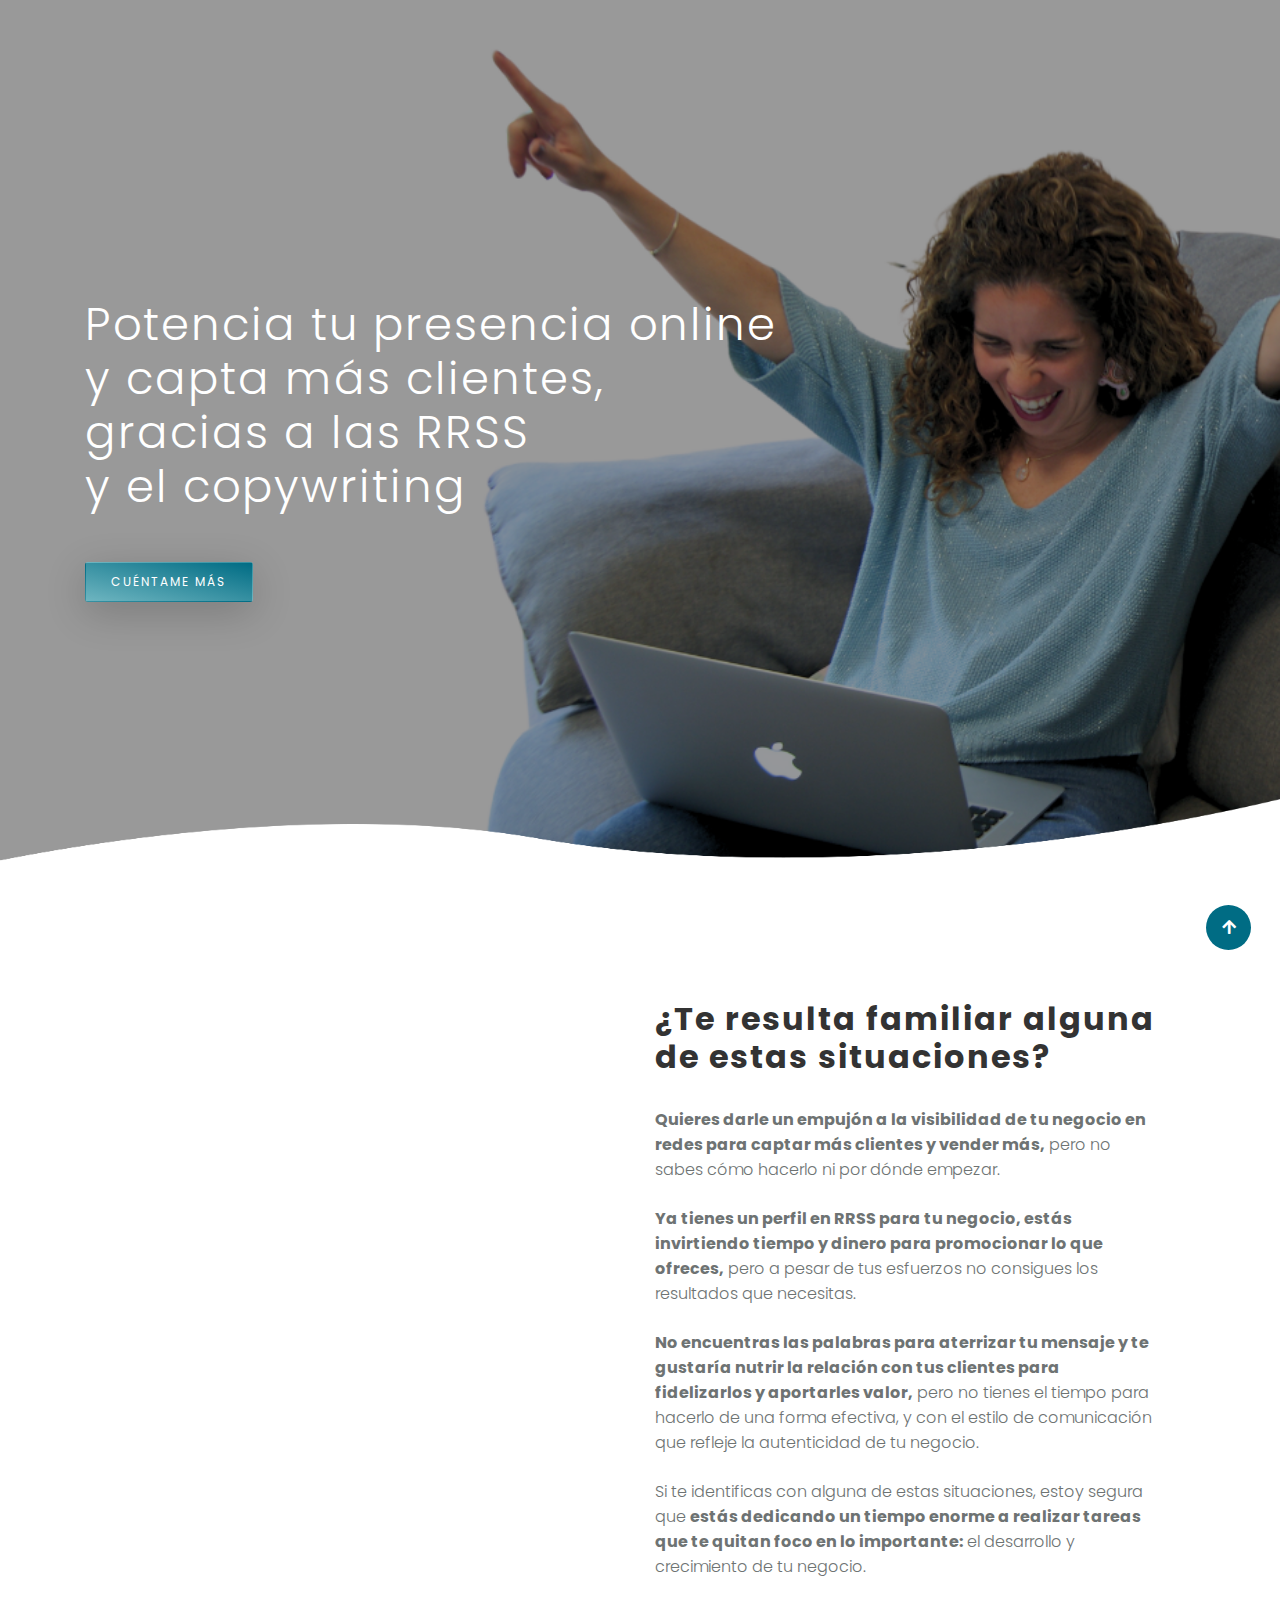
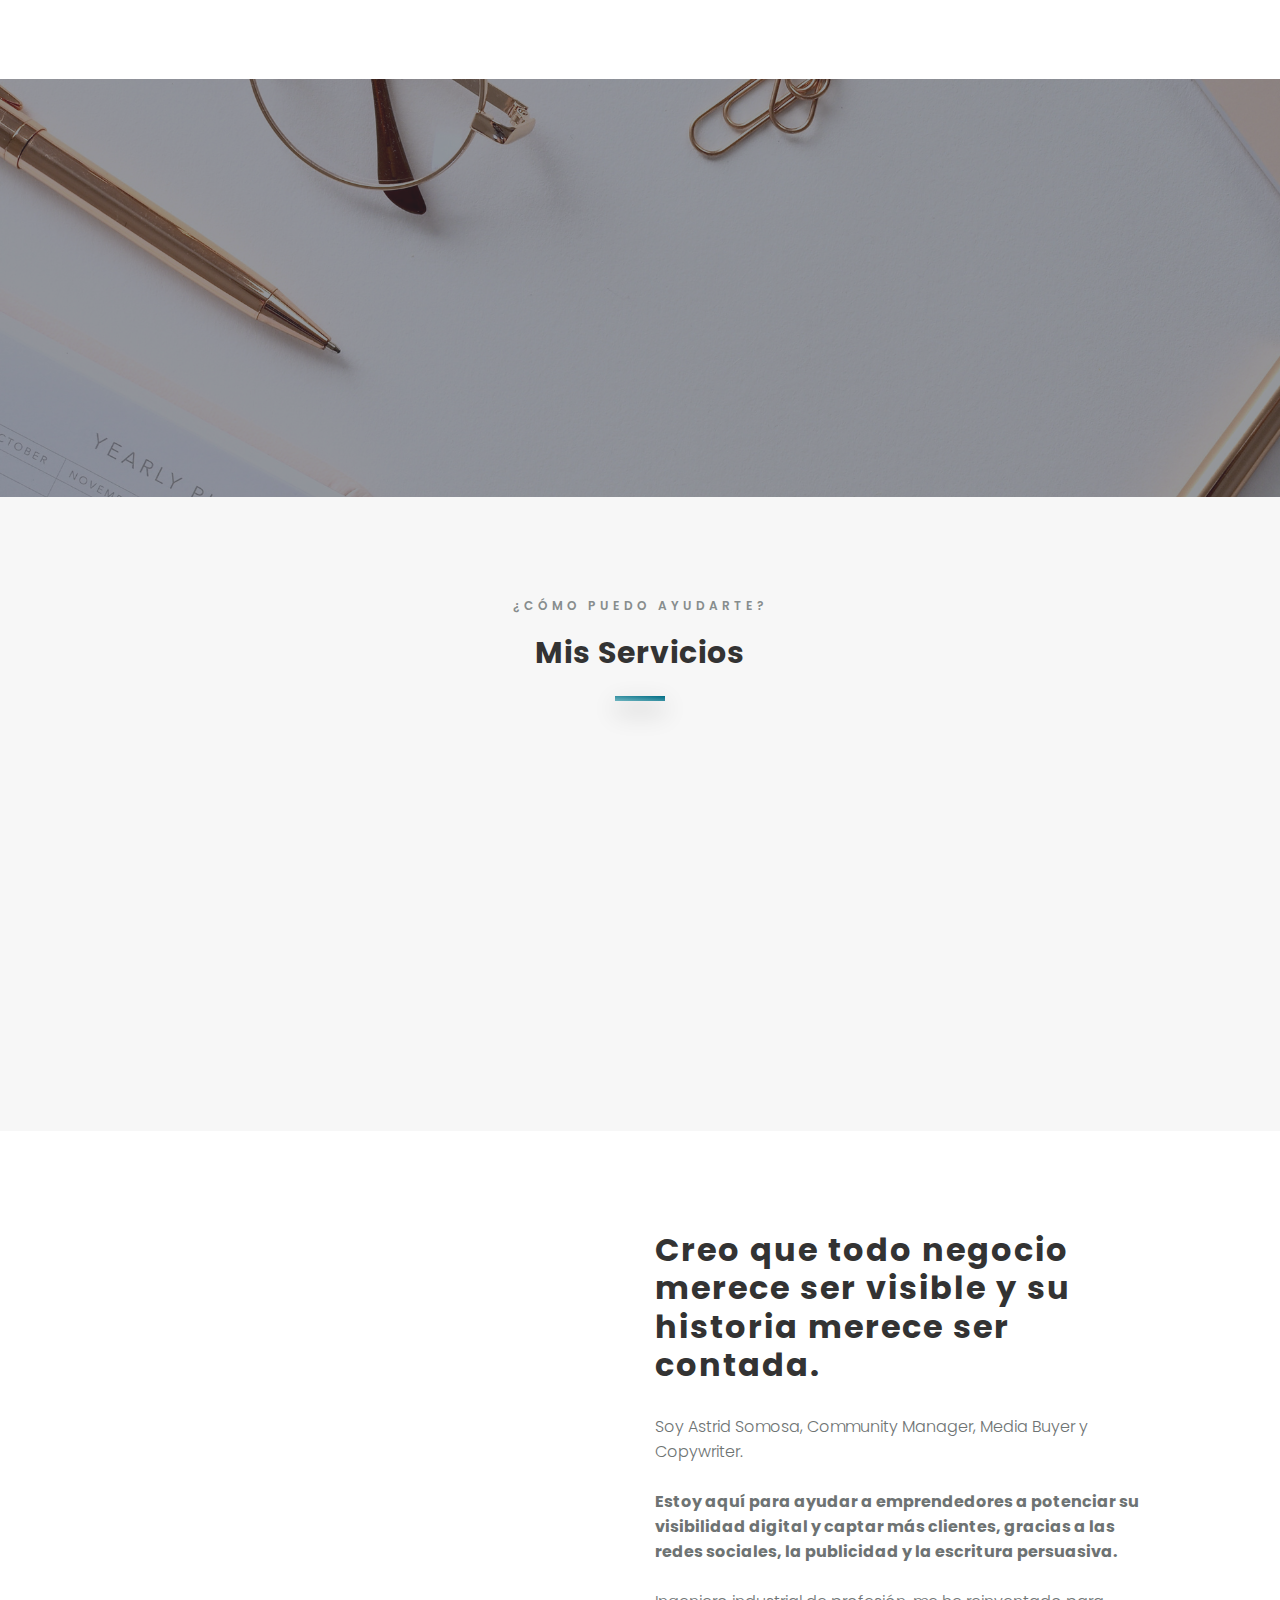
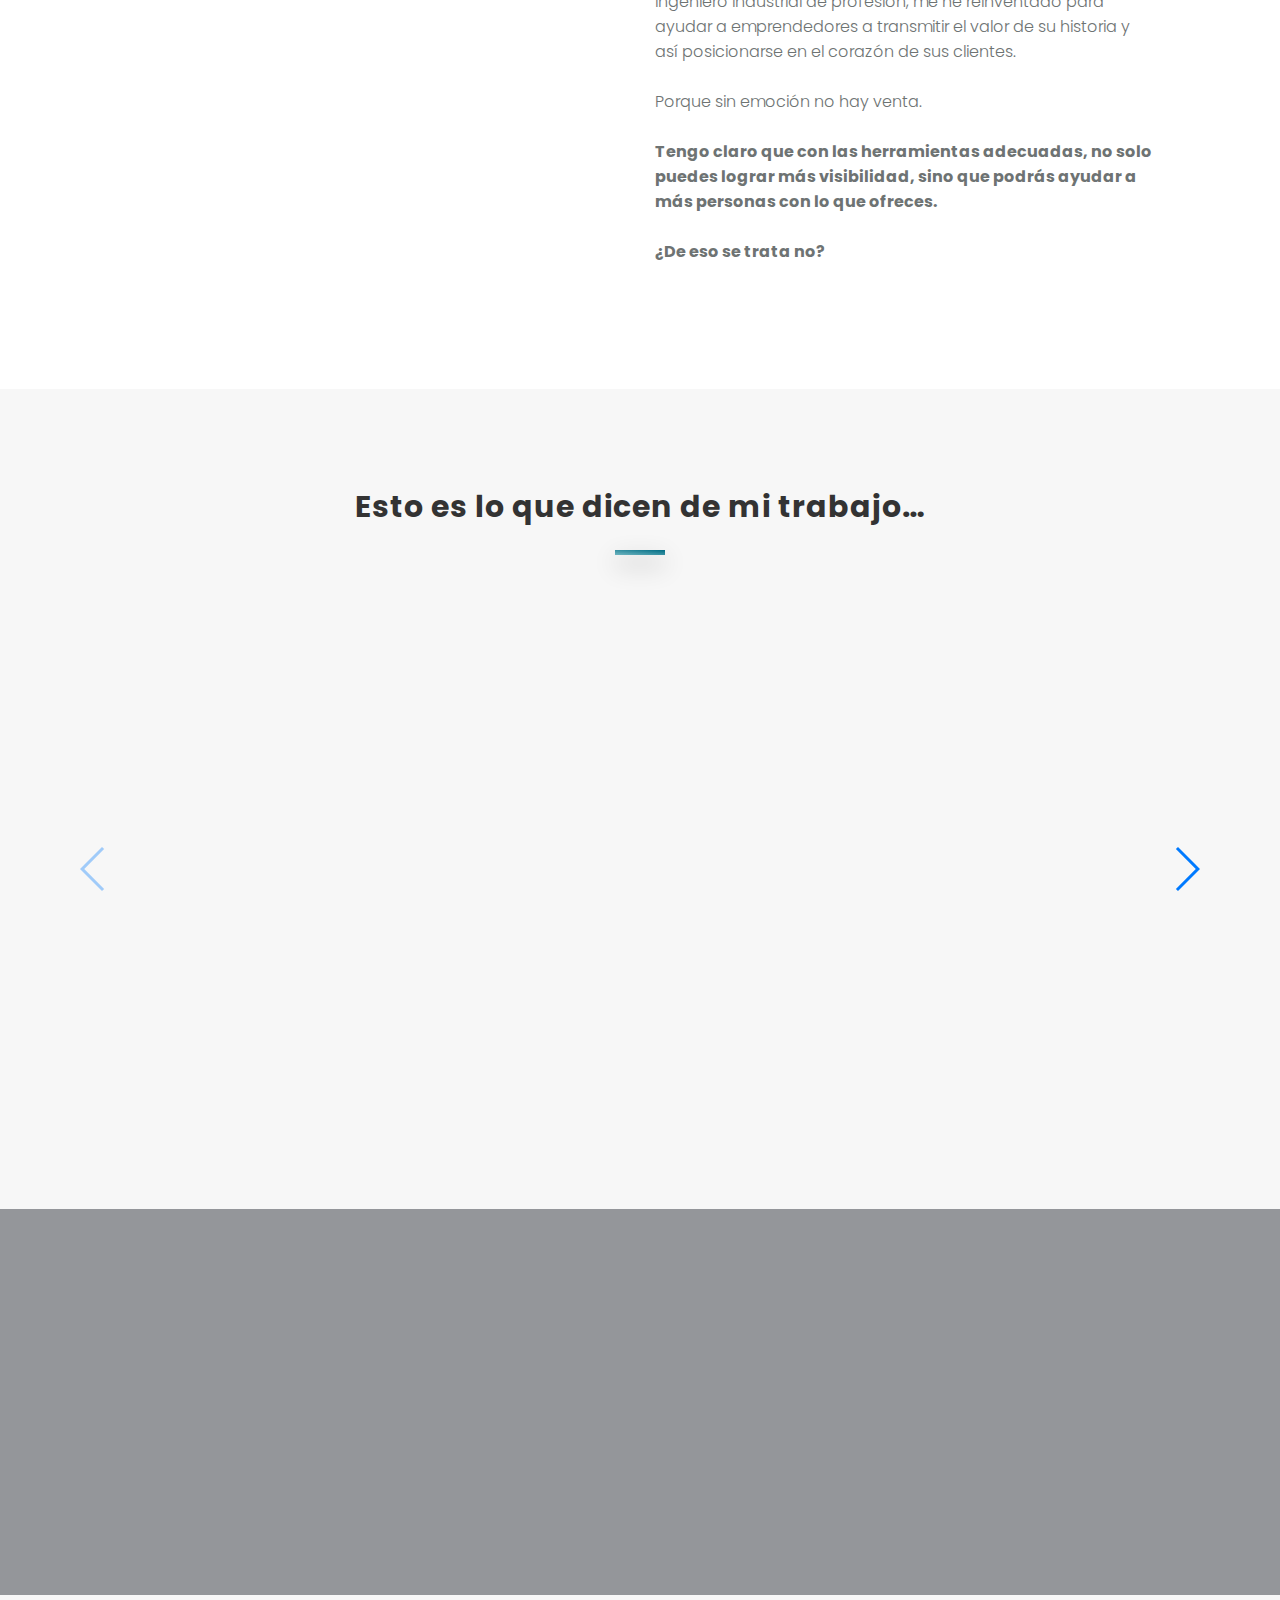
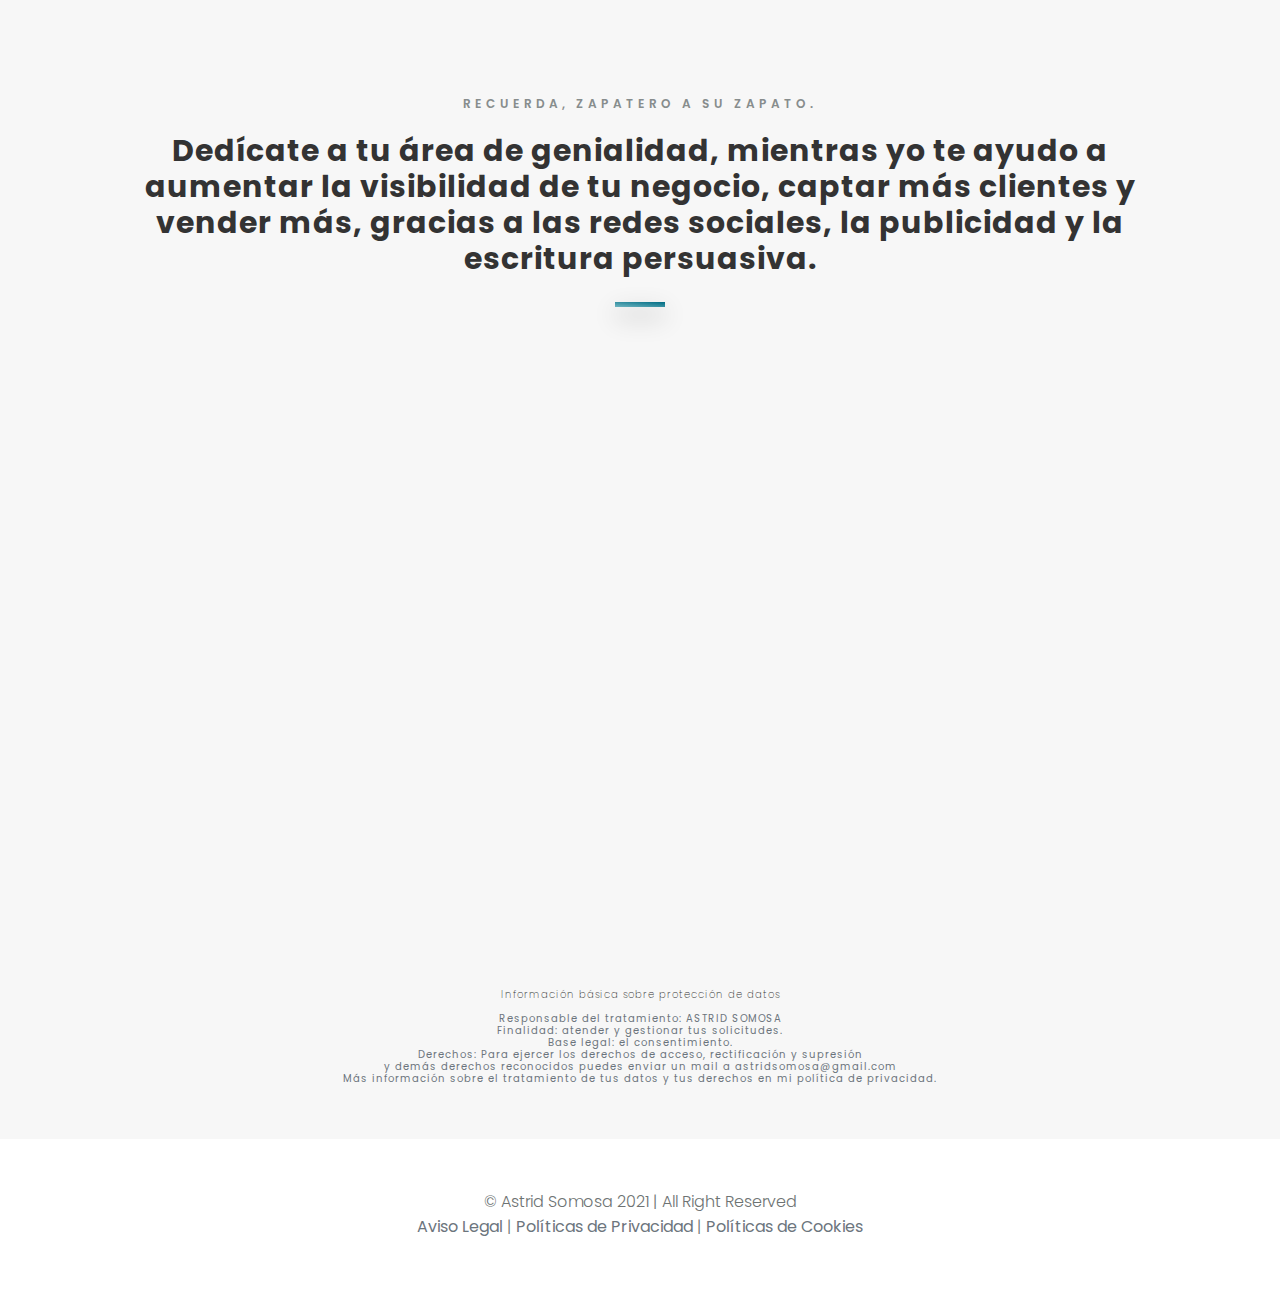
==== index.html @ 063b1194 "pub pic" ====
<!DOCTYPE html>
<html lang="en">
<head>
	<meta charset="UTF-8">
	<meta name="viewport" content="width=device-width, initial-scale=1">
	<title>Community Manager Freelance. Gestión de redes sociales y diseño web.</title>
	<meta name="description" content="Hola, Soy Astrid, Community Manager y Copywriter. Te ayudo optimizar tus redes sociales y crear una página web profesional." />
	<meta name="keywords" content="coaching, barcelona" />
	<meta name="author" content="decktra" />
	<meta name="theme-color" content="#2a2d35">
	<link rel="icon" href="assets/images/favicon.ico" type="image/npg" sizes="16x16">

	<!-- CSS -->
	<link rel="stylesheet" href="assets/bootstrap/css/bootstrap.min.css">
	<link rel="stylesheet" type="text/css" href="assets/css/fontawesome.min.css" />
	<link rel="stylesheet" type="text/css" href="assets/css/swiper.min.css" />
	<link rel="stylesheet" type="text/css" href="assets/css/animate.min.css" />

	<link rel="stylesheet" type="text/css" href="assets/css/photoswipe.min.css" />	
	<link rel="stylesheet" type="text/css" href="assets/css/default-skin.min.css" />
	
	<!-- DiyaTemplate style Css -->
	<link href="assets/css/diya.css" rel="stylesheet">

	<!-- Custom style Css -->
	<link href="assets/css/custom.css" rel="stylesheet">

	<script id="Cookiebot" src="https://consent.cookiebot.com/uc.js" data-cbid="3d5b5b94-2357-468f-8c07-25967617d22d" data-blockingmode="auto" type="text/javascript"></script>
	<!-- Global site tag (gtag.js) - Google Analytics -->
	<script async src="https://www.googletagmanager.com/gtag/js?id=UA-171734373-1"></script>
	<script>
		window.dataLayer = window.dataLayer || [];
		function gtag(){dataLayer.push(arguments);}
		gtag('js', new Date());

		gtag('config', 'UA-171734373-1');
	</script>
</head>

<body data-spy="scroll" data-target=".navbar">

	<!-- START: Preloader -->
	<div id="preloader" class="preloader">
		<div class="spinner-grow text-dark" role="status">
			<span class="sr-only">Cargando...</span>
		</div>
	</div>
	<!-- END: Preloader -->

    <div class="page-wrapper">

		<nav class="navbar navbar-expand-lg navbar-custom navbar-light fixed-top">
			<div class="container">

				<a class="navbar-brand  mr-auto " href="index.html">
					<img class="logo" src="assets/images/logo.png" alt="Logo">
				</a>

				<button class="navbar-toggler" type="button" data-toggle="collapse" data-target="#navbarToggler" aria-controls="navbarToggler" aria-expanded="false" aria-label="Toggle navigation">
					<span class="navbar-toggler-icon"></span>
				</button>

				<div class="collapse navbar-collapse" id="navbarToggler">
					<ul class="navbar-nav ml-auto">
						<li><a class="nav-link active" href="#home">inicio</a></li>
						<li><a class="nav-link active" href="#about">sobre mí</a></li>
						<li><a class="nav-link" href="#services">Servicios</a></li>
						<!-- <li><a class="nav-link" href="#work">Works</a></li>
						<li><a class="nav-link" href="#blog">Blog</a></li> -->
						<li><a class="nav-link" href="#contact">Contacto</a></li>
					</ul>
				</div>
			</div>
		</nav>

		<!-- START: HOME -->		
    	<section class="section-home" id="home">
    		<div class="overlay d-flex justify-content-center align-items-sm-start align-items-sm-center">
					<div class="overlay-wrap container text-left">
						<!-- <span class="hello mb-3 mt-5 d-none d-sm-block">Hola, Soy Astrid</span> -->
						<h1 class="mb-5 d-none d-sm-block cover-text">Potencia tu presencia online<br>y capta más clientes,<br>gracias a las RRSS<br>y el copywriting<!--<span class="typed" data-elements="de Coaches,de Psicólogos,de Terapeutas"></span>--></h1>
						<h1 class="my-5 d-block d-sm-none cover-text-sm">Potencia tu presencia online<br>y capta más clientes,<br>gracias a las RRSS<br>y el copywriting</h1>
						<div class="d-none d-sm-block">
							<a href="#services" class="btn">Cuéntame más</a>
						</div>
						<div class="d-block d-sm-none">
							<a href="#services" class="btn">Cuéntame más</a>
						</div>
					</div>
 	   		</div>
 	   		<div class="banner-clip-4-wave">
				<img src="assets/images/wave.png" alt="wave">
			</div>
    </section>	
		<!-- END: HOME -->
			
		<!-- START: ABOUT -->
		<section class="section section-about">
			<div class="container">
				<div class="row justify-content-center align-items-center">

					<div class="col-md-6">
						<div class="section-about--img wow fadeInUp">
							<img class="img-fluid mx-auto d-block" src="assets/images/te-resulta-familliar.png" alt="About Picture">
						</div>
					</div>
					
					<div class="col-md-6">
						<div class="about-desc">
							<div class="about-desc-content text-left">
								<h2>¿Te resulta familiar alguna de estas situaciones?</h2>
								<p class="mt-4 font-weight-light">
									<span class="font-weight-bold">Quieres darle un empujón a la visibilidad de tu negocio en redes para captar más clientes y vender más,</span>
									pero no sabes cómo hacerlo ni por dónde empezar.
								</p>
								<p class="mt-4 font-weight-light">
									<span class="font-weight-bold">Ya tienes un perfil en RRSS para tu negocio, estás invirtiendo tiempo y dinero para promocionar lo que ofreces,</span>
									pero a pesar de tus esfuerzos no consigues los resultados que necesitas. 
								</p>
								<p class="mt-4 font-weight-light">
									<span class="font-weight-bold">No encuentras las palabras para aterrizar tu mensaje y te gustaría nutrir la relación con tus clientes para fidelizarlos y aportarles valor,</span>
									pero no tienes el tiempo para hacerlo de una forma efectiva, y con el estilo de comunicación que refleje la autenticidad de tu negocio.
								</p>
								<p class="mt-4 font-weight-light">
									Si te identificas con alguna de estas situaciones, estoy segura que
									<span class="font-weight-bold">estás dedicando un tiempo enorme a realizar tareas que te quitan foco en lo importante​:</span>
									el desarrollo y crecimiento de tu negocio.
								</p>
							</div>
						</div>
					</div>
				</div>
			</div>
		</section>
		<!-- END: ABOUT -->

		<!-- START: CTA -->
		<section class="section section-freelance cta-banner-1 section-light text-center ">
			<div class="container">
				<div class="row">
					<div class="col-lg-12">
						<div class="section-head wow fadeInUp" data-wow-duration="1.5s">
							<h2>Esto no tiene porqué ser así. Puedes aumentar la visibilidad de tu negocio, captar más clientes y vender más,  si diseñas una estrategia adecuada en redes sociales.</h2>
						</div>
					</div>
				</div>
			</div>
		</section>
		<!-- END: CTA -->

		<!-- START: SERVICES -->
		<section class="section section-dark section-services" id="services">
			<div class="container">
				<div class="section-head">
					<span>¿Cómo puedo ayudarte?</span>
					<h2>Mis Servicios</h2>
				</div>

				<div class="row mt-4">
					<div class="col-sm-6 col-md-4">
						<div class="services-flip wow fadeInUp" data-wow-duration="1.5s" data-wow-delay="1s">
							<div class="services-list">
								<div class="services-list-front services-list-2">
									<div class="flip-content">
										<h5 class="mb-0">Gestión de Redes Sociales</h5>
									</div>
								</div>
								<div class="services-list-back">
									<div class="flip-content">
										<div class="services-list-icon">
											<i class="fas fa-hand-holding-heart"></i> 
										</div>
										<div class="mt-4">
											<h5 class="mb-0">Gestión de Redes Sociales</h5>
											<p class=" mt-3">Diseño y puesta en marcha de un plan de contenido orgánico <b>que aporte valor, genere autoridad y construya una comunidad</b> comprometida con tu proyecto.</p>
										</div>
									</div>
								</div>
							</div>
						</div>
					</div>
					<div class="col-sm-6 col-md-4">
						<div class="services-flip wow fadeInUp" data-wow-duration="1.5s" data-wow-delay=".6s">
							<div class="services-list">
								<div class="services-list-front services-list-4">
									<div class="flip-content">
										<h5 class="mb-0">Campañas de Publicidad en RRSS</h5>
									</div>
								</div>
								<div class="services-list-back">
									<div class="flip-content">
										<div class="services-list-icon">
											<i class="fas fa-volume-up" aria-hidden="true"></i>
										</div>
										<div class="mt-4">
											<h5 class="mb-0">Campañas de Publicidad en RRSS</h5>
											<p class=" mt-3">Diseño y gestión de la estrategia publicitaria en RRSS que te permita captar clientes potenciales y aumentar tus ventas.</p>
										</div>
									</div>
								</div>
							</div>
						</div>
					</div>
					<div class="col-sm-6 col-md-4">
						<div class="services-flip wow fadeInUp" data-wow-duration="1.5s" data-wow-delay=".8s">
							<div class="services-list">
								<div class="services-list-front services-list-5">
									<div class="flip-content">
										<h5 class="mb-0">Copywriting</h5>
									</div>
								</div>
								<div class="services-list-back">
									<div class="flip-content">
										<div class="services-list-icon">
											<i class="fas fa-envelope" aria-hidden="true"></i> 
										</div>
										<div class="mt-4">
											<h5 class="mb-0">Copywriting</h5>
											<p class=" mt-3">Redacción de textos claros, cercanos y persuasivos para transmitir el valor de tu negocio, sin sonar a lo típico.</p>
										</div>
									</div>
								</div>
							</div>
						</div>
					</div>
				</div>
			</div>
		</section>
		<!-- END: SERVICES -->

		<!-- START: ABOUT -->
		<section class="section section-about" id="about">
			<div class="container">
				<div class="row justify-content-center align-items-center">

					<div class="col-md-6">
						<div class="section-about--img wow fadeInUp">
							<img class="img-fluid mx-auto d-block" src="assets/images/sobre-mi.png" alt="About Picture">
						</div>
					</div>
					
					<div class="col-md-6">
						<div class="about-desc">
							<div class="about-desc-content text-left">
								<h2>Creo que todo negocio merece ser visible y su historia merece ser contada.</h2>
								<p class="mt-4 font-weight-light">Soy Astrid Somosa, Community Manager, Media Buyer y Copywriter.</p><br>
								<p class="font-weight-bold">Estoy aquí para ayudar a emprendedores a potenciar su visibilidad digital y captar más clientes, gracias a las redes sociales, la publicidad  y la escritura persuasiva.</p><br>
								<p class="font-weight-light">Ingeniero industrial de profesión, me he reinventado para ayudar a emprendedores a transmitir el valor de su historia y así posicionarse en el corazón de sus clientes.</p><br>
								<p class="font-weight-light">Porque sin emoción no hay venta.</p><br>
								<p class="font-weight-bold">Tengo claro que con las herramientas adecuadas, no solo puedes lograr más visibilidad, sino que podrás ayudar a más personas con lo que ofreces.</p><br>
								<p class="font-weight-bold">¿De eso se trata no?</p><br>
							</div>
						</div>
					</div>
				</div>
			</div>
		</section>
		<!-- END: ABOUT -->

		<!-- START: TESTIMONY -->
		<section class="section section-dark section-testimony" id="testimony">
			<div class="container">
				<div class="section-head text-center">
					<h2>Esto es lo que dicen de mi trabajo…</h2>
				</div>
				<div class="row mt-4">
					<div class="col-lg-12">
						<div class="swiper-container swiper-testimony wow fadeInUp"  data-wow-duration="1.5s">
							<div class="swiper-wrapper">
								<div class="swiper-slide single-testimonials ">
									<div class="single-testimonials-in text-center p-4 b-box mx-auto">
										<img src="assets/images/franccarreras.jpeg" alt="" class="mx-auto b-box">
										<p class="pt-2 mt-4 text-center">
											"Astrid dio un vuelco a la gestión de nuestras redes sociales, y nos ha permitido llegar mucho más lejos de lo que hubiéramos hecho sin ella."
										</p>
										<span class="font-weight-bold mt-3 d-block">- Franc Carreras - Cofundador de Mamis Digitales</span>
										<!-- <video width="320" height="240" style="width:100%;height:auto;margin-top:40px;" controls>
											<source src="assets/images/videofranc.mp4" type="video/mp4">
										</video> -->
									</div>
								</div>

								<div class="swiper-slide single-testimonials ">
									<div class="single-testimonials-in text-center p-4 b-box mx-auto">
										<img src="assets/images/resol.jpg" alt="" class="mx-auto b-box">
										<p class="pt-2 mt-4 text-center">"Astrid ha estado en nuestro equipo de Resol durante casi dos años demostrando una evolución, compromiso y esfuerzo muy notables. Comunicativa y motivadora, ha aportado valor a nuestras marcas y proyectos. Fácil manejo de las tareas diarias y coordinación con los compañeros que ha estado en contacto. Su actitud y su potencial hacen de Astrid un perfil que puede ayudar y adaptarse a muchas empresas a desarrollar proyectos de diferentes sectores."</p>
										<span class="font-weight-bold mt-3 d-block">- David Vila - Online Marketing Manager</span>
									</div>
								</div>

								<div class="swiper-slide single-testimonials ">
									<div class="single-testimonials-in text-center p-4 b-box mx-auto">
										<img src="assets/images/mgamboa.png" alt="" class="mx-auto b-box">
										<p class="pt-2 mt-4 text-center">
											"En menos de 3 meses hemos logrado un 70% de autonomía y libertad en el negocio. Por esta razón, más que una community manager, Astrid es nuestra embajadora de marca y parte fundamental de nuestro equipo. 
											<br>
											<br>
											Con su creatividad no solo tienes asegurado tu plan de contenidos para tus redes sino también todo el marco del mensaje y copy que necesitas para darle vida a cada post. 
											<br>
											<br>
											Así que, si tu quieres tener a una persona que de la milla extra en tu negocio, que entienda en profundidad el mensaje que quieres transmitir, mientras tú te dedicas a las cosas que siempre quisiste dentro de tu negocio, entonces Astrid es la indicada para ti.
											"
										</p>
										<span class="font-weight-bold mt-3 d-block">- Marian Gamboa - Mentora de Coaches</span>
									</div>
								</div>

								<div class="swiper-slide single-testimonials ">
									<div class="single-testimonials-in text-center p-4 b-box mx-auto">
										<img src="assets/images/marinieto.jpg" alt="" class="mx-auto b-box">
										<p class="pt-2 mt-4 text-center">"Astrid ha sabido captar mi esencia desde el primer momento. No sólo me ha ayudado a conseguir más seguidores si no que ha hecho que mi perfil sea más único y más personal aún. Estoy encantada con su profesionalidad y su atención"</p>
										<span class="font-weight-bold mt-3 d-block">- Mari Nieto - Dietista</span>
									</div>
								</div>

								<div class="swiper-slide single-testimonials ">
									<div class="single-testimonials-in text-center p-4 b-box mx-auto">
										<img src="assets/images/martacarrera.jpg" alt="" class="mx-auto b-box">
										<p class="pt-2 mt-4 text-center">"Gracias a Astrid conseguí poner orden y calendarizar mis publicaciones en redes sociales. Y su afán de progresar a diario hace que siempre me sorprenda con alguna novedad o propuesta. Gracias por estar"</p>
										<span class="font-weight-bold mt-3 d-block">- Marta Carrera - Coach de Mujeres</span>
									</div>
								</div>

								<div class="swiper-slide single-testimonials ">
									<div class="single-testimonials-in text-center p-4 b-box mx-auto">
										<img src="assets/images/mariabarcelo.jpg" alt="" class="mx-auto b-box">
										<p class="pt-2 mt-4 text-center">"El trabajo con Astrid ha sido genial. Muy fácil porque ella te lo simplifica y a la vez ayuda. Mi perfil ha mejorado mucho técnicamente y he empezado a contactar con marcas. En dos meses y trabajando conjuntamente la mejoría ha sido notable. Gracias Astrid"</p>
										<span class="font-weight-bold mt-3 d-block">- Maria Barceló - Modelo</span>
									</div>
								</div>

								<div class="swiper-slide single-testimonials ">
									<div class="single-testimonials-in text-center p-4 b-box mx-auto">
										<img src="assets/images/testimony4.jpg" alt="" class="mx-auto b-box">
										<p class="pt-2 mt-4 text-center">"Astrid me ha ayudado muchísimo en el proceso de creación de mi web. Yo me sentía un poco perdida y trabajar con ella me ha dado seguridad. Sin duda, recomiendo sus servicios, yo estoy encantada con el resultado."</p>
										<span class="font-weight-bold mt-3 d-block">- Alicia de Patricio - Community Manager</span>
									</div>
								</div>

								<div class="swiper-slide single-testimonials ">
									<div class="single-testimonials-in text-center p-4 b-box mx-auto">
										<img src="assets/images/mar-milan.jpg" alt="" class="mx-auto b-box">
										<p class="pt-2 mt-4 text-center">"Trabara con Astrid ha llevado mis redes sociales al siguiente nivel en muy poco tiempo. Es profesional, atenta, se adapta mucho a tus necesidades, es honesta y siempre busca lo mejor para que consigas tus objetivos en redes sociales."</p>
										<span class="font-weight-bold mt-3 d-block">- Mar Milán Seda - Coach Educativo</span>
									</div>
								</div>

							</div>
							<div class="swiper-pagination"></div>
						</div>

						<div class="testimony-nav">
							<a href="#" class="swiper-button-next"></a>
							<a href="#" class="swiper-button-prev"></a>
						</div>

					</div>
				</div>
			</div>
		</section>
		<!-- END: TESTIMONY -->

		<!-- START: CTA -->
		<section class="section section-freelance section-light text-center ">
			<div class="container">
				<div class="row">
					<div class="col-lg-12">
						<div class="section-head wow fadeInUp" data-wow-duration="1.5s">
							<h2>¿Tienes dudas?</h2>
						</div>
						<div class="mt-5 wow fadeInUp" data-wow-duration="1.5s" data-wow-delay=".2s">
							<a href="#contact" class="btn btn-outline hover-state">Hablemos</a>
						</div>
					</div>
				</div>
			</div>
		</section>
		<!-- END: CTA -->

		<!-- START: CONTACT -->
		<section class="section section-dark section-contact" id="contact">
			<div class="container">
				<div class="section-head">
					<span>Recuerda, zapatero a su zapato.</span>
					<h2>Dedícate a tu área de genialidad, mientras yo te ayudo a aumentar la visibilidad de tu negocio, captar más clientes y vender más, gracias a las redes sociales, la publicidad y la escritura persuasiva.</h2>
				</div>

			</div>

			<div class="contact-Otherdetails">
				<div class="container">
					
					<div class="contact-details">
						<!--<h5 class="section-subHead mb-4"> Get in Touch</h5>-->
						<div class="row">
							<div class="col-md-6 col-lg-6">
								<div class="contact-details--panel b-box p-4 text-center wow fadeInUp" data-wow-duration="1.5s">
									<div class="mb-4 contact-details--icon ">
										<i class="fab fa-instagram"></i>
									</div>
									<div class="mt-2">
										<a href="https://www.instagram.com/astridsomosa/" class="">@astridsomosa</a>
										<p class="mt-3 font-weight-bold ">Instagram</p>
									</div>
								</div>
							</div>
							<div class="col-md-6 col-lg-6">
								<div class="contact-details--panel b-box p-4 text-center wow fadeInUp" data-wow-duration="1.5s" data-wow-delay=".2s">
									<div class="mb-4 contact-details--icon ">
										<i class="fab fa-linkedin"></i>
									</div>
									<div class="mt-2">
										<a href="https://www.linkedin.com/in/astridsomosa/">/astridsomosa</a>
										<p class="mt-3 font-weight-bold ">Linkedin</p>
									</div>
								</div>
							</div>
						</div>
					</div>

					<div class="contact-form mt-5">
							<form id="my-formDISABLED" action="https://formspree.io/xqkyeelq" method="POST">
							<div class="row">
								<div class="col-lg-6">
									<div class="form-group mt-3 wow fadeInUp" data-wow-duration="1.5s">
										<input name="name" id="name" type="text" class="form-control b-box" placeholder="Tu Nombre*" required />
									</div>
								</div>
								<div class="col-lg-6">
									<div class="form-group mt-3 wow fadeInUp" data-wow-duration="1.5s" data-wow-delay=".2s">
										<input name="email" id="email" type="email" class="form-control b-box" placeholder="Tu Email*" required />
									</div>
								</div>                                
							</div>
							<div class="row">
								<div class="col-lg-12">
									<div class="form-group mt-3 wow fadeInUp" data-wow-duration="1.5s" data-wow-delay=".4s">
										<textarea name="comments" id="comments" rows="4" class="form-control b-box" placeholder="Tu Mensaje..."></textarea>
									</div>
								</div>
							</div>
							<div class="row">
								<div class="col-lg-12 text-center mt-4 mb-5  wow fadeInUp" data-wow-duration="1.5s" data-wow-delay=".5s">
									<button id="my-form-button" class="btn hover-state">Enviar</button>
  								<h3 id="my-form-status"></h3>
								</div>
							</div>
							<h6 class="text-center mb-4">
								Información básica sobre protección de datos<br><br>
								<small class="text-muted">
									Responsable del tratamiento: ASTRID SOMOSA<br>
									Finalidad: atender y gestionar tus solicitudes.<br>
									Base legal: el consentimiento.<br>
									Derechos: Para ejercer los derechos de acceso, rectificación y supresión<br>y demás derechos reconocidos puedes enviar un mail a astridsomosa@gmail.com<br>
									Más información sobre el tratamiento de tus datos y tus derechos en mi política de privacidad.
								</small>
							</h6>
						</form>
					</div>

				</div>
			</div>
		</section>
		<!-- END: CONTACT -->

		<!--START: FOOTER-->
		<footer class="footer section section-light">
			<div class="container">
				<p class="copyright text-center mb-0">&copy; Astrid Somosa 2021 | All Right Reserved</p>
				<p class="copyright text-center mb-0">
					<a href="aviso_legal.html"><small class="text-muted">Aviso Legal</small></a> | 
					<a href="politicas_privacidad.html"><small class="text-muted">Políticas de Privacidad</small></a> | 
					<a href="politicas_cookies.html"><small class="text-muted">Políticas de Cookies</small></a>
				</p>
			</div>
		</footer>
		<!--END: FOOTER-->
	</div>



	<!--START: Scroll to top-->
	    <div class="scroll-up hover-state">
		<a id="scroll-up"><i class="fas fa-arrow-up"></i></a>
	</div>
	<!--END: Scroll to top-->

	<!-- Root element of PhotoSwipe. Must have class pswp. -->
	<div class="pswp" tabindex="-1" role="dialog" aria-hidden="true">

	    <!-- Background of PhotoSwipe. 
	         It's a separate element, as animating opacity is faster than rgba(). -->
	    <div class="pswp__bg"></div>

	    <!-- Slides wrapper with overflow:hidden. -->
	    <div class="pswp__scroll-wrap">

	        <!-- Container that holds slides. PhotoSwipe keeps only 3 slides in DOM to save memory. -->
	        <!-- don't modify these 3 pswp__item elements, data is added later on. -->
	        <div class="pswp__container">
	            <div class="pswp__item"></div>
	            <div class="pswp__item"></div>
	            <div class="pswp__item"></div>
	        </div>

	        <!-- Default (PhotoSwipeUI_Default) interface on top of sliding area. Can be changed. -->
	        <div class="pswp__ui pswp__ui--hidden">
	            <div class="pswp__top-bar">
	                <!--  Controls are self-explanatory. Order can be changed. -->
	                <div class="pswp__counter"></div>
	                <button class="pswp__button pswp__button--close" title="Close (Esc)"></button>
	                <button class="pswp__button pswp__button--share" title="Share"></button>
	                <button class="pswp__button pswp__button--fs" title="Toggle fullscreen"></button>
	                <button class="pswp__button pswp__button--zoom" title="Zoom in/out"></button>

	                <!-- Preloader demo https://codepen.io/dimsemenov/pen/yyBWoR -->
	                <!-- element will get class pswp__preloader--active when preloader is running -->
	                <div class="pswp__preloader">
	                    <div class="pswp__preloader__icn">
	                      <div class="pswp__preloader__cut">
	                        <div class="pswp__preloader__donut"></div>
	                      </div>
	                    </div>
	                </div>
	            </div>

	            <div class="pswp__share-modal pswp__share-modal--hidden pswp__single-tap">
	                <div class="pswp__share-tooltip"></div> 
	            </div>

	            <button class="pswp__button pswp__button--arrow--left" title="Previous (arrow left)">
	            </button>

	            <button class="pswp__button pswp__button--arrow--right" title="Next (arrow right)">
	            </button>

	            <div class="pswp__caption">
	                <div class="pswp__caption__center"></div>
	            </div>
	        </div>
	    </div>
	</div>

	<!-- Javascript files -->
	
	<script src="assets/js/jquery.js"></script>
	
	
	<!-- Popper JS -->
	<script src="assets/bootstrap/js/popper.js"></script>

	<!-- Latest compiled JavaScript -->
	<script src="assets/bootstrap/js/bootstrap.min.js"></script>
	
	<script src="assets/js/swiper.min.js"></script>
	<script src="assets/js/wow.js"></script>
	<script src="assets/js/typed.js"></script>
	<script src="assets/js/jquery.easing.min.js"></script>
	<script src="assets/js/jquery.parallax-1.1.3.js"></script>

	<!-- Popup Js
	<script src="assets/js/photoswipe.min.js"></script>
	<script src="assets/js/photoswipe-ui-default.min.js"></script>
	<script src="assets/js/pswp.js"></script> -->

	<!-- Portfolio Shuffler
	<script src="assets/js/imagesloaded.pkgd.js"></script>
	<script src="assets/js/jquery.shuffle.min.js"></script>
	<script src="assets/js/custom-shuffle-init.js"></script> -->
	
	<!-- Custom Js -->
	<script src="assets/js/custom.js"></script>
	<script>
		window.addEventListener("DOMContentLoaded", function() {

			// get the form elements defined in your form HTML above
			
			var form = document.getElementById("my-form");
			var button = document.getElementById("my-form-button");
			var status = document.getElementById("my-form-status");

			// Success and Error functions for after the form is submitted
			
			function success() {
				form.reset();
				button.style = "display: none ";
				status.innerHTML = "¡Gracias! En breve me pondré en contacto contigo";
			}

			function error() {
				status.innerHTML = "Oops! Hubo un problema.";
			}

			// handle the form submission event

			form.addEventListener("submit", function(ev) {
				ev.preventDefault();
				var data = new FormData(form);
				ajax(form.method, form.action, data, success, error);
			});
		});
		
		// helper function for sending an AJAX request

		function ajax(method, url, data, success, error) {
			var xhr = new XMLHttpRequest();
			xhr.open(method, url);
			xhr.setRequestHeader("Accept", "application/json");
			xhr.onreadystatechange = function() {
				if (xhr.readyState !== XMLHttpRequest.DONE) return;
				if (xhr.status === 200) {
					success(xhr.response, xhr.responseType);
				} else {
					error(xhr.status, xhr.response, xhr.responseType);
				}
			};
			xhr.send(data);
		}
	</script>

	<!-- Meta Pixel Code -->
	<script>
		!function(f,b,e,v,n,t,s)
		{if(f.fbq)return;n=f.fbq=function(){n.callMethod?
		n.callMethod.apply(n,arguments):n.queue.push(arguments)};
		if(!f._fbq)f._fbq=n;n.push=n;n.loaded=!0;n.version='2.0';
		n.queue=[];t=b.createElement(e);t.async=!0;
		t.src=v;s=b.getElementsByTagName(e)[0];
		s.parentNode.insertBefore(t,s)}(window, document,'script',
		'https://connect.facebook.net/en_US/fbevents.js');
		fbq('init', '321734950441687');
		fbq('track', 'PageView');
	</script>
	<noscript><img height="1" width="1" style="display:none"
	src="https://www.facebook.com/tr?id=321734950441687&ev=PageView&noscript=1"
	/></noscript>
	<!-- End Meta Pixel Code -->

	<!-- Linkedin -->
	<script type="text/javascript">
		_linkedin_partner_id = "6158449";
		window._linkedin_data_partner_ids = window._linkedin_data_partner_ids || [];
		window._linkedin_data_partner_ids.push(_linkedin_partner_id);
		</script><script type="text/javascript">
		(function(l) {
		if (!l){window.lintrk = function(a,b){window.lintrk.q.push([a,b])};
		window.lintrk.q=[]}
		var s = document.getElementsByTagName("script")[0];
		var b = document.createElement("script");
		b.type = "text/javascript";b.async = true;
		b.src = "https://snap.licdn.com/li.lms-analytics/insight.min.js";
		s.parentNode.insertBefore(b, s);})(window.lintrk);
	</script>
	<noscript>
		<img height="1" width="1" style="display:none;" alt="" src="https://px.ads.linkedin.com/collect/?pid=6158449&fmt=gif" />
	</noscript>
</body>
</html>
---- assets/css/default-skin.min.css ----
/*! PhotoSwipe Default UI CSS by Dmitry Semenov | photoswipe.com | MIT license */.pswp__button{width:44px;height:44px;position:relative;background:0;cursor:pointer;overflow:visible;-webkit-appearance:none;display:block;border:0;padding:0;margin:0;float:right;opacity:.75;-webkit-transition:opacity .2s;transition:opacity .2s;-webkit-box-shadow:none;box-shadow:none}.pswp__button:focus,.pswp__button:hover{opacity:1}.pswp__button:active{outline:0;opacity:.9}.pswp__button::-moz-focus-inner{padding:0;border:0}.pswp__ui--over-close .pswp__button--close{opacity:1}.pswp__button,.pswp__button--arrow--left:before,.pswp__button--arrow--right:before{background:url(../images/default-skin/default-skin.png) 0 0 no-repeat;background-size:264px 88px;width:44px;height:44px}@media(-webkit-min-device-pixel-ratio:1.1),(-webkit-min-device-pixel-ratio:1.09375),(min-resolution:105dpi),(min-resolution:1.1dppx){.pswp--svg .pswp__button,.pswp--svg .pswp__button--arrow--left:before,.pswp--svg .pswp__button--arrow--right:before{background-image:url(../images/default-skin/default-skin.svg)}.pswp--svg .pswp__button--arrow--left,.pswp--svg .pswp__button--arrow--right{background:0}}.pswp__button--close{background-position:0 -44px}.pswp__button--share{background-position:-44px -44px}.pswp__button--fs{display:none}.pswp--supports-fs .pswp__button--fs{display:block}.pswp--fs .pswp__button--fs{background-position:-44px 0}.pswp__button--zoom{display:none;background-position:-88px 0}.pswp--zoom-allowed .pswp__button--zoom{display:block}.pswp--zoomed-in .pswp__button--zoom{background-position:-132px 0}.pswp--touch .pswp__button--arrow--left,.pswp--touch .pswp__button--arrow--right{visibility:hidden}.pswp__button--arrow--left,.pswp__button--arrow--right{background:0;top:50%;margin-top:-50px;width:70px;height:100px;position:absolute}.pswp__button--arrow--left{left:0}.pswp__button--arrow--right{right:0}.pswp__button--arrow--left:before,.pswp__button--arrow--right:before{content:'';top:35px;background-color:rgba(0,0,0,0.3);height:30px;width:32px;position:absolute}.pswp__button--arrow--left:before{left:6px;background-position:-138px -44px}.pswp__button--arrow--right:before{right:6px;background-position:-94px -44px}.pswp__counter,.pswp__share-modal{-webkit-user-select:none;-moz-user-select:none;-ms-user-select:none;user-select:none}.pswp__share-modal{display:block;background:rgba(0,0,0,0.5);width:100%;height:100%;top:0;left:0;padding:10px;position:absolute;z-index:1600;opacity:0;-webkit-transition:opacity .25s ease-out;transition:opacity .25s ease-out;-webkit-backface-visibility:hidden;will-change:opacity}.pswp__share-modal--hidden{display:none}.pswp__share-tooltip{z-index:1620;position:absolute;background:#FFF;top:56px;border-radius:2px;display:block;width:auto;right:44px;-webkit-box-shadow:0 2px 5px rgba(0,0,0,0.25);box-shadow:0 2px 5px rgba(0,0,0,0.25);-webkit-transform:translateY(6px);-ms-transform:translateY(6px);transform:translateY(6px);-webkit-transition:-webkit-transform .25s;transition:transform .25s;-webkit-backface-visibility:hidden;will-change:transform}.pswp__share-tooltip a{display:block;padding:8px 12px;color:#000;text-decoration:none;font-size:14px;line-height:18px}.pswp__share-tooltip a:hover{text-decoration:none;color:#000}.pswp__share-tooltip a:first-child{border-radius:2px 2px 0 0}.pswp__share-tooltip a:last-child{border-radius:0 0 2px 2px}.pswp__share-modal--fade-in{opacity:1}.pswp__share-modal--fade-in .pswp__share-tooltip{-webkit-transform:translateY(0);-ms-transform:translateY(0);transform:translateY(0)}.pswp--touch .pswp__share-tooltip a{padding:16px 12px}a.pswp__share--facebook:before{content:'';display:block;width:0;height:0;position:absolute;top:-12px;right:15px;border:6px solid transparent;border-bottom-color:#FFF;-webkit-pointer-events:none;-moz-pointer-events:none;pointer-events:none}a.pswp__share--facebook:hover{background:#3e5c9a;color:#FFF}a.pswp__share--facebook:hover:before{border-bottom-color:#3e5c9a}a.pswp__share--twitter:hover{background:#55acee;color:#FFF}a.pswp__share--pinterest:hover{background:#CCC;color:#ce272d}a.pswp__share--download:hover{background:#DDD}.pswp__counter{position:absolute;left:0;top:0;height:44px;font-size:13px;line-height:44px;color:#FFF;opacity:.75;padding:0 10px}.pswp__caption{position:absolute;left:0;bottom:0;width:100%;min-height:44px}.pswp__caption small{font-size:11px;color:#BBB}.pswp__caption__center{text-align:left;max-width:420px;margin:0 auto;font-size:13px;padding:10px;line-height:20px;color:#CCC}.pswp__caption--empty{display:none}.pswp__caption--fake{visibility:hidden}.pswp__preloader{width:44px;height:44px;position:absolute;top:0;left:50%;margin-left:-22px;opacity:0;-webkit-transition:opacity .25s ease-out;transition:opacity .25s ease-out;will-change:opacity;direction:ltr}.pswp__preloader__icn{width:20px;height:20px;margin:12px}.pswp__preloader--active{opacity:1}.pswp__preloader--active .pswp__preloader__icn{background:url(preloader.gif) 0 0 no-repeat}.pswp--css_animation .pswp__preloader--active{opacity:1}.pswp--css_animation .pswp__preloader--active .pswp__preloader__icn{-webkit-animation:clockwise 500ms linear infinite;animation:clockwise 500ms linear infinite}.pswp--css_animation .pswp__preloader--active .pswp__preloader__donut{-webkit-animation:donut-rotate 1000ms cubic-bezier(0.4,0,0.22,1) infinite;animation:donut-rotate 1000ms cubic-bezier(0.4,0,0.22,1) infinite}.pswp--css_animation .pswp__preloader__icn{background:0;opacity:.75;width:14px;height:14px;position:absolute;left:15px;top:15px;margin:0}.pswp--css_animation .pswp__preloader__cut{position:relative;width:7px;height:14px;overflow:hidden}.pswp--css_animation .pswp__preloader__donut{-webkit-box-sizing:border-box;box-sizing:border-box;width:14px;height:14px;border:2px solid #FFF;border-radius:50%;border-left-color:transparent;border-bottom-color:transparent;position:absolute;top:0;left:0;background:0;margin:0}@media screen and (max-width:1024px){.pswp__preloader{position:relative;left:auto;top:auto;margin:0;float:right}}@-webkit-keyframes clockwise{0{-webkit-transform:rotate(0);transform:rotate(0)}100%{-webkit-transform:rotate(360deg);transform:rotate(360deg)}}@keyframes clockwise{0{-webkit-transform:rotate(0);transform:rotate(0)}100%{-webkit-transform:rotate(360deg);transform:rotate(360deg)}}@-webkit-keyframes donut-rotate{0{-webkit-transform:rotate(0);transform:rotate(0)}50%{-webkit-transform:rotate(-140deg);transform:rotate(-140deg)}100%{-webkit-transform:rotate(0);transform:rotate(0)}}@keyframes donut-rotate{0{-webkit-transform:rotate(0);transform:rotate(0)}50%{-webkit-transform:rotate(-140deg);transform:rotate(-140deg)}100%{-webkit-transform:rotate(0);transform:rotate(0)}}.pswp__ui{-webkit-font-smoothing:auto;visibility:visible;opacity:1;z-index:1550}.pswp__top-bar{position:absolute;left:0;top:0;height:44px;width:100%}.pswp__caption,.pswp__top-bar,.pswp--has_mouse .pswp__button--arrow--left,.pswp--has_mouse .pswp__button--arrow--right{-webkit-backface-visibility:hidden;will-change:opacity;-webkit-transition:opacity 333ms cubic-bezier(0.4,0,0.22,1);transition:opacity 333ms cubic-bezier(0.4,0,0.22,1)}.pswp--has_mouse .pswp__button--arrow--left,.pswp--has_mouse .pswp__button--arrow--right{visibility:visible}.pswp__top-bar,.pswp__caption{background-color:rgba(0,0,0,0.5)}.pswp__ui--fit .pswp__top-bar,.pswp__ui--fit .pswp__caption{background-color:rgba(0,0,0,0.3)}.pswp__ui--idle .pswp__top-bar{opacity:0}.pswp__ui--idle .pswp__button--arrow--left,.pswp__ui--idle .pswp__button--arrow--right{opacity:0}.pswp__ui--hidden .pswp__top-bar,.pswp__ui--hidden .pswp__caption,.pswp__ui--hidden .pswp__button--arrow--left,.pswp__ui--hidden .pswp__button--arrow--right{opacity:.001}.pswp__ui--one-slide .pswp__button--arrow--left,.pswp__ui--one-slide .pswp__button--arrow--right,.pswp__ui--one-slide .pswp__counter{display:none}.pswp__element--disabled{display:none !important}.pswp--minimal--dark .pswp__top-bar{background:0}
---- assets/css/diya.css ----
/*-----------------
* [Master Stylesheet]
*
* Template Name    : Diya - One Page Personal Template
* Version  : 1.0
* Author   : beingeorge
* Support  : hello@beingeorge.com
* 
------------------*/


/*-----------------
  [ALL CONTENTS]

1. Reset.css
2. General 
3. Helper Classes 
4. Preloader
5. Header
6. About
7. Portfolio
8. Services
9. Freelance
10. Resume
11. Testimony
12. Blog
13. Contact
14. Footer 
15. All Media Queries

------------------*/


@import url('https://fonts.googleapis.com/css2?family=Poppins:wght@400;500;700&display=swap');


/* ---------------------------------------------- /*
* 1. Reset.css
/* ---------------------------------------------- /*

/* http://meyerweb.com/eric/tools/css/reset/
v2.0 | 20110126
License: none (public domain)
*/

html, body, div, span, applet, object, iframe,
h1, h2, h3, h4, h5, h6, p, blockquote, pre,
a, abbr, acronym, address, big, cite, code,
del, dfn, em, img, ins, kbd, q, s, samp,
small, strike, strong, sub, sup, tt, var,
b, u, i, center,
dl, dt, dd, ol, ul, li,
fieldset, form, label, legend,
table, caption, tbody, tfoot, thead, tr, th, td,
article, aside, canvas, details, embed,
figure, figcaption, footer, header, hgroup,
menu, nav, output, ruby, section, summary,
time, mark, audio, video {
    margin: 0;
    padding: 0;
    border: 0;
    font-size: 100%;
    vertical-align: baseline;
}
/* HTML5 display-role reset for older browsers */
article, aside, details, figcaption, figure,
footer, header, hgroup, menu, nav, section {
    display: block;
}
body {
    font: 400 16px 'Poppins', sans-serif;
    color: #333;
    overflow-x: hidden;
}
ol, ul {
    list-style: none;
}
blockquote, q {
    quotes: none;
}
blockquote:before, blockquote:after,
q:before, q:after {
    content: '';
    content: none;
}
table {
    border-collapse: collapse;
    border-spacing: 0;
}


/* ---------------------------------------------- /*
* 2. General
/* ---------------------------------------------- */


::selection {
    background: rgba(166, 175, 189, 0.3);
}

::-moz-selection {
    background: rgba(166, 175, 189, 0.3);
}

*, *:after, *:before {
    -webkit-box-sizing: border-box;
    -moz-box-sizing: border-box;
    box-sizing: border-box;
}

a, .ease-3 {
    -webkit-transition: all 0.3s ease-in-out 0s;
       -moz-transition: all 0.3s ease-in-out 0s;
        -ms-transition: all 0.3s ease-in-out 0s;
         -o-transition: all 0.3s ease-in-out 0s;
            transition: all 0.3s ease-in-out 0s;
}

a:link, 
a:visited, 
a:hover, 
a:active {
    text-decoration: none;
}

p {
    color: #6e7373;
    font-weight: 300;
    font-family: 'Poppins', sans-serif;
}

h1, h2, h3, h4, h5, h6 {
    letter-spacing: 2px;
    color: #333;
    font-weight: 700;
}

h1 {
    font-size: 40px;
}

h2 {
    font-size: 36px;
    margin: 0 0 30px;
}

h3 {
    font-size: 24px;
    letter-spacing: 1px;
    margin: 0 0 5px;
}

h4 {
    font-size: 20px;
    letter-spacing: 1px;
}

h5 {
    font-size: 16px;
    letter-spacing: 1px;
    font-weight: 400;
}

h6 {
    font-size: 10px;
    letter-spacing: 1px;
    font-weight: 200;
}

img {
    max-width: 100%;
    vertical-align: middle;
}

textarea {
    height: 100px;
    resize: none;
}

b, strong {
    font-weight: 500;
}

a {
    font-family: 'Poppins', sans-serif;
}

/* ---------------------------------------------- 
* 3. Helper Classes 
/* ---------------------------------------------- */

.section {
    padding: 100px 0;
    position: relative;
    background-color: #fff
}

.text-custom{
    color: #30b6e4!important
}

.h-100vh{
    height: 100vh;
}

.btn {
    padding: 10px 25px;
    font-size: 12px;
    font-weight: 400;
    transition: all 0.5s;
    letter-spacing: 2px;
    color: #fff;
    box-shadow: none;
    text-transform: uppercase;
    outline: none !important;
    background: #006c84;
    background: -webkit-linear-gradient(to bottom left, #6eb5c0, #006c84);
    background: linear-gradient(to bottom left, #006c84, #6eb5c0);
    box-shadow: 0px 10px 40px 0px rgba(0,0,0,0.2);
    border-radius: 3px;
    min-width: 140px;
}

.btn:hover {
    color: #fff;
    box-shadow: 0px 4px 8px rgba(134, 151, 168, 0.1);
}

.btn-outline {
    background-color: transparent;
    color: #fff;
    border: 1px solid rgba(255, 255, 255, 0.4);
}

.rounded-full {
    border-radius: 50%;
}

.page-content-wrap {
    margin-left: 50%;
    width: 50%;
    background: #F8FAFB;
}

.b-box {
    background: #fff;
    border-radius: 2px;
    overflow: hidden;
    border: 1px solid #eee;
    -webkit-transition: all 0.3s ease-in-out 0s;
       -moz-transition: all 0.3s ease-in-out 0s;
        -ms-transition: all 0.3s ease-in-out 0s;
         -o-transition: all 0.3s ease-in-out 0s;
            transition: all 0.3s ease-in-out 0s;
    /*box-shadow: 0px 4px 8px rgba(134, 151, 168, 0.1);*/
}

.hover-state:hover {
    transform: translateY(-5px);
    box-shadow: 0px 4px 8px rgba(134, 151, 168, 0.1);  
}

.section-head {
    position: relative;
    margin-bottom: 50px;
    text-align: center;
}

.section-head h2 {
    font-size: 30px;
    z-index: 1;
    position: relative;
    display: inline-block;
    font-weight: 700;
    padding-bottom: 0px;
    margin-bottom: 60px;
    /* text-transform: capitalize; */
    letter-spacing: 1px;
}

.section-head h2:after {
    /* background-image: -webkit-linear-gradient(left, rgba(0, 0, 0, 0), rgb(165, 165, 165), rgba(0, 0, 0, 0)); */
    background-image: -moz-linear-gradient(left, rgba(0, 0, 0, 0), rgba(0, 0, 0, 0.75), rgba(0, 0, 0, 0));
    background-image: -ms-linear-gradient(left, rgba(0, 0, 0, 0), rgba(0, 0, 0, 0.75), rgba(0, 0, 0, 0));
    background-image: -o-linear-gradient(left, rgba(0, 0, 0, 0), rgba(0, 0, 0, 0.75), rgba(0, 0, 0, 0));
    filter: progid:DXImageTransform.Microsoft.gradient(startColorstr='#ffffff', endColorstr='#000000', GradientType=1);
    position: absolute;
    left: 0;
    right: 0;
    height: 5px;
    width: 50px;
    content: "";
    bottom: -30px;
    background: #006c84;
    background: -webkit-linear-gradient(to bottom left, #6eb5c0, #006c84);
    background: linear-gradient(to bottom left, #006c84, #6eb5c0);
    margin: 0 auto;
    box-shadow: 0px 10px 24px rgba(0,0,0,0.3);
}

.section-head span {
    padding-bottom: 20px;
    display: block;
    font-size: 12px;
    text-transform: uppercase;
    letter-spacing: 4px;
    color: #878d8d;
    font-weight: 600;
}

.section-light {
    background: #fff;
}

.section-dark {
    background: #f7f7f7;
}

.section-light .b-box {
    background: #F8FAFB;
}

.section-dark .b-box {
    background: #fff;
}

.section-subHead {
    font-size: 20px;
    font-weight: 500;
    margin: 20px 0;
}

.badge {
    font-family: 'Poppins', sans-serif;
}

.badge-dark {
    background: #006c84;
    background: -webkit-linear-gradient(to bottom left, #6eb5c0, #006c84);
    background: linear-gradient(to bottom left, #006c84, #6eb5c0);
}


/* ---------------------------------------------- 
* 4. Preloader
/* ---------------------------------------------- */

.preloader {
    position: fixed;
    left: 0;
    right: 0;
    top: 0;
    bottom: 0;
    height: 100%;
    width: 100%;
    background-color: #fff;
    display: flex;
    justify-content: center;
    align-items: center;
    z-index: 999999;
    -webkit-transition: all 0.3s ease-in-out 0s;
    -moz-transition: all 0.3s ease-in-out 0s;
    -ms-transition: all 0.3s ease-in-out 0s;
    -o-transition: all 0.3s ease-in-out 0s;
    transition: all 0.3s ease-in-out 0s;
}

.preloader.loaded {
    opacity: 0;
    visibility: hidden;
}

/* ---------------------------------------------- 
* 5. Header
/* ---------------------------------------------- */

.ham {
    cursor: pointer;
    -webkit-tap-highlight-color: transparent;
    transition: transform 400ms;
    -moz-user-select: none;
    -webkit-user-select: none;
    -ms-user-select: none;
    user-select: none;
}
.hamRotate.active {
    transform: rotate(45deg);
}
.hamRotate180.active {
    transform: rotate(180deg);
}
.line {
    fill:none;
    transition: stroke-dasharray 400ms, stroke-dashoffset 400ms;
    stroke:#000;
    stroke-width:3.5;
    stroke-linecap:round;
}
.ham1 .top {
    stroke-dasharray: 40 139;
}
.ham1 .bottom {
    stroke-dasharray: 40 180;
}
.ham1.active .top {
    stroke-dashoffset: -98px;
}
.ham1.active .bottom {
    stroke-dashoffset: -138px;
}

.nav-wrapper .navbar-toggler {
    position: absolute;
    left: 100%;
    z-index: 20;
    top: 0;
    padding: 0;
    display: none;
}

.nav-wrapper .navbar {
    background: #2a2d35;
    /*box-shadow: 0px 4px 8px rgba(134, 151, 168, 0.1);*/
    transition: all 750ms cubic-bezier(0.8, 0, 0.55, 0.94);
    padding-bottom: 40px;
    border-right: 1px solid rgba(255, 255, 255, 0.1);
}

.nav-wrapper .navbar.active {
    transform: translate3d(0%, 0, 0);
}

.nav-wrapper .navbar-nav {
    display: block;
}

.navbar {
    background-color: #fff;
    z-index: 999;
    padding-top: 0;
    padding-bottom: 0;
    position: absolute;
    left: 0;
    right: 0;
    display: none;
    position: relative;
    border-bottom: 1px solid #eee;
}

.navbar.fixed-top {
    position: fixed !important;
}

.navbar-nav .nav-link {
    font-size: 12px;
    letter-spacing: 2px;
    position: relative;
    display: inline-block;
    color: rgba(0,0,0,.7) !important;
    text-transform: uppercase;
    padding-left: 15px !important;
    opacity: 0.8;
    padding-top: 25px;
    padding-right: 15px !important;
    padding-bottom: 25px;
    font-weight: 400;
}

.navbar-nav .nav-link:hover {
    opacity: 1;
}

.navbar-nav .nav-link:after {
    position: absolute;
    content: "";
    left: 0;
    right: 0;
    width: 100%;
    height: 4px;
    background: #ffccbb;
    bottom: 20px;
    z-index: 1;
    opacity: 0;
    bottom: -1px;
    visibility: hidden;
    -webkit-transition: all 0.3s ease-in-out 0s;
    -moz-transition: all 0.3s ease-in-out 0s;
    -ms-transition: all 0.3s ease-in-out 0s;
    -o-transition: all 0.3s ease-in-out 0s;
    transition: all 0.3s ease-in-out 0s;
    background: #006c84;
    background: -webkit-linear-gradient(to bottom left, #6eb5c0, #006c84);
    background: linear-gradient(to bottom left, #006c84, #6eb5c0);
    margin: 0 auto;
    box-shadow: 0px 10px 24px rgba(0,0,0,0.3);
}

.navbar-nav .nav-link.active:after {
    opacity: 1;
    visibility: visible;
}

.navbar-nav .nav-link.active {
    opacity: 1;
    color: #006c84 !important;
}

.nav-wrapper {
    height: 100%;
}

.navbar-brand {
    text-transform: capitalize;
    font-weight: 700;
    letter-spacing: 0;
}

/* ---------------------------------------------- 
* 6. Home
/* ---------------------------------------------- */

.section-home {
    height: 100vh;
    position: relative;
    background-image: url("../images/banner.png");
    background-size: cover;
    background-position: center;
}

.overlay {
    position: relative;
    height: 100%;
    flex-wrap: wrap;
    z-index: 3;
    text-align: center;
    color: #fff;
}

.overlay-wrap {
    padding: 0 15px;
}

.overlay h1 {
    display: block;
    font-size: 9vh;
    color: #fff;
    font-weight: 300;
}

.overlay span.hello {
    display: block;
    width: 100%;
    font-size: 24px;
    color: #fff;
    font-weight: 300;
    letter-spacing: 3px;
}

span.typed {
    font-weight: 300;
}

.typed-cursor {
    color: #006c84;
}

.section-home:after {
    content: "";
    height: 100%;
    width: 100%;
    display: flex;
    justify-content: center;
    align-items: center;
    position: absolute;
    z-index: 0;
    background-color: #000;
    opacity: 0.4;
    top: 0;
    left: 0;
    right: 0;
}

.section-home img {
    position: absolute;
    left: 0;
    right: 0;
    height: 100%;
    width: 100%;
    object-fit: cover;
}

.swiper-home {
    position: absolute;
    left: 0;
    right: 0;
    height: 100%;
    top: 0;
    padding-top: 0 !important;
}

.swiper-home .swiper-slide {
    background-size: cover;
}

.home-pagination {
    position: absolute !important;
    left: auto;
    right: 15px;
    z-index: 55;
    top: 50%;
    transform: translateY(-50%);
}

.home-pagination .swiper-pagination-bullet {
    margin: 0 7px;
    width: 30px;
    height: 4px;
    border-radius: 1px;
    background: #fff;
    transition: 1s;
    display: block;
    margin: 20px 0 0 auto;
}

.swiper-pagination-white .swiper-pagination-bullet-active {
    width: 50px;
}

.swiper-home .swiper-slide {
    transition-duration: 1s;
}

.section-home #particles-js {
    position: absolute;
    left: 0;
    right: 0;
    height: 100%;
    z-index: 2;
    top: 0;
    bottom: 0;
}

/* Creative 1 */

.creative-1 {
    clip-path: polygon(0 0, 100% 0, 100% 90%, 50% 100%, 0 90%);
}

/* Creative 2 */

.banner-clip-2-svg, .banner-clip-4-wave, .banner-clip-5-wave {
    position: absolute;
    left: 0;
    right: 0;
    bottom: 0;
    z-index: 11;
}

.banner-clip-2-svg svg {
    fill: #fff;
}

/* Creative 3 */

.creative-3 {
    clip-path: polygon(0 0, 100% 0, 100% 80%, 20% 100%, 0 80%);
}

/* Creative 4 */

.banner-clip-4-wave img {
    position: relative !important;
}

.creative-1 {
    clip-path: polygon(0 0, 100% 0, 100% 90%, 50% 100%, 0 90%);
}

/* ---------------------------------------------- 
* 6. About
/* ---------------------------------------------- */

.section-about--img {
    max-width: 380px;
    position: relative;
    margin: 0 auto;
}

.section-about--img:after {content: "";position: absolute;height: 150px;width: 120px;border: 3px solid #006c84;border-radius: 6px;bottom: -30px;left: -30px;z-index: -1;}

.section-about--img:before {
    content: "";
    height: 200px;
    width: 200px;
    display: block;
    background-color: #006c84;
    border-radius: 3px;
    position: absolute;
    right: -30px;
    top: -30px;
    z-index: -1;
}

.about-avatar img {
    height: 160px;
    width: 160px;
    border: 2px outset #ed4242;
    padding: 10px;
}

.about-social a.downloadCV span {
    padding-left: 5px;
}

.about-desc {
    padding-right: 30px;
}

.about-desc h2 {
    font-size: 32px;
    font-weight: 700;
}

.about-desc h3 {
    font-size: 18px;
    line-height: 32px;
    margin: 0 auto;
}

.about-desc-info {
    padding-bottom: 25px;
    position: relative;
}

.about-desc-info b {
    padding-right: 10px;
}

.about-desc-info span, 
.about-desc-info a {
    font-size: 14px;
    color: #5F6F81;
}

.about-desc-info a {
    text-decoration: underline;
}

.about-desc-info a:hover {
    text-decoration: none;
}

.img-thumbnail {
    background-color: #fff;
    border: 1px solid #dee2e6;
}

.section-about {
    margin: 0 auto;
    z-index: 100;
    position: relative;
}

.about-desc-content {
    max-width: 500px;
}

.about-desc-social li {
    margin-right: 15px !important;
    display: inline-block;
}

.about-desc-social li a {
    display: block;
    text-align: center;
    border: 1px solid #dee2e6;
    color: #333;
    height: 45px;
    width: 45px;
    line-height: 45px;
    border-radius: 50px;
    overflow: hidden;
}

.about-desc-social li a:hover {
    color: #333;
}
/* ---------------------------------------------- 
* 7. Portfolio
/* ---------------------------------------------- */

.filter {
    border-bottom: 1px solid #eee;
    display: flex;
    justify-content: center;
}

.filter a.active {
    background: #fff;
    border-color: #ffccbb;
    color: #333;
}

.filter li {
    cursor: pointer;
    margin: 0 10px;
    padding: 10px 20px;
    border-bottom: 2px solid transparent;
    color: rgba(0,0,0,.7);
    font-size: 14px;
    text-transform: uppercase;
    position: relative;
}

.filter li.active {
    color: #006c84 !important;
}

li.active:after {
    position: absolute;
    content: "";
    left: 0;
    right: 0;
    width: 100%;
    height: 4px;
    background: #ffccbb;
    bottom: 20px;
    z-index: 3;
    bottom: -3px;
    -webkit-transition: all 0.3s ease-in-out 0s;
    -moz-transition: all 0.3s ease-in-out 0s;
    -ms-transition: all 0.3s ease-in-out 0s;
    -o-transition: all 0.3s ease-in-out 0s;
    transition: all 0.3s ease-in-out 0s;
    background: #006c84;
    background: -webkit-linear-gradient(to bottom left, #6eb5c0, #006c84);
    background: linear-gradient(to bottom left, #006c84, #6eb5c0);
    margin: 0 auto;
    box-shadow: 0px 10px 24px rgba(0,0,0,0.3);
}

.filter a {
    padding: 10px 25px;
    display: block;
    cursor: pointer;
    text-transform: capitalize;
    border-bottom: 4px solid transparent;
    color: #5F6F81 !important;
}

.list-item:hover img {
    transform: translateY(-5px);
}

.list-item a {
    display: block;
}

.list-item:hover .portfolio-item-title {
    transform: translateY(-4px);
}

.list-item img, .portfolio-item-title {
    transition: 0.2s;
}

.pswp__caption__center {
    color: #fff;
    text-align: center;
}

.pswp__caption__center .portfolio-item-title {
    color: #fff;
}

.portfolio-item-desc {
    text-transform: capitalize;
}

.section-work {
    padding-bottom: 50px;
}

.portfolio-item-title {
    font-size: 18px;
}

/* ---------------------------------------------- 
* 8. Services
/* ---------------------------------------------- */


.section-services {
    padding-bottom: 80px
}

.services-list-icon {
    font-size: 30px;
    position: relative;
    color: #fff;
}

.services-flip {
    display: flex;
    min-height: 270px;
    position: relative;
    flex-direction: column;
    justify-content: center;
    align-items: center;
    -webkit-transform-style: preserve-3d;
    -moz-transform-style: preserve-3d;
    -ms-transform-style: preserve-3d;
    -o-transform-style: preserve-3d;
    transform-style: preserve-3d;
    -webkit-perspective: 1200px;
    perspective: 1200px;
    width: 100%;
    height: 100%;
}

.services-flip:hover .services-list {
    -webkit-transform: rotate3d(1, 0, 0, 180deg);
    -moz-transform: rotate3d(1, 0, 0, 180deg);
    -ms-transform: rotate3d(1, 0, 0, 180deg);
    -o-transform: rotate3d(1, 0, 0, 180deg);
    transform: rotate3d(1, 0, 0, 180deg);
}

.services-list {
    position: relative;
    transition-property: box-shadow, -webkit-transform;
    transition-property: box-shadow, transform;
    transition-property: box-shadow, transform, -webkit-transform;
    transition-duration: 0.6s;
    transition-timing-function: cubic-bezier(0.4, 0, 0.2, 1);
    -webkit-transform-style: inherit;
    -moz-transform-style: inherit;
    -ms-transform-style: inherit;
    -o-transform-style: inherit;
    transform-style: inherit;
    -webkit-perspective: inherit;
    -moz-perspective: inherit;
    -ms-perspective: inherit;
    -o-perspective: inherit;
    perspective: inherit;
    height: 100%;
    width: 100%;
    margin-bottom: 30px;
}

.services-list h5 {
    font-size: 20px;
    font-weight: 500;
}


.flip-content {
    -webkit-transform: translate3d(0, 0, 60px) scale(0.85);
    -moz-transform: translate3d(0, 0, 60px) scale(0.85);
    -ms-transform: translate3d(0, 0, 60px) scale(0.85);
    -o-transform: translate3d(0, 0, 60px) scale(0.85);
    transform: translate3d(0, 0, 60px) scale(0.85);
}

.services-list-front {
    background-color: red;
    z-index: 2;
    justify-content: center;
    align-items: center;
    display: flex;
    -webkit-transform-style: inherit;
    -moz-transform-style: inherit;
    -ms-transform-style: inherit;
    -o-transform-style: inherit;
    transform-style: inherit;
    -webkit-perspective: inherit;
    -moz-perspective: inherit;
    -ms-perspective: inherit;
    -o-perspective: inherit;
    perspective: inherit;
    -webkit-backface-visibility: hidden;
    backface-visibility: hidden;
    height: 100%;
    background-size: cover;
    background-position: center;
}

.services-list-front:before {
    right: 0;
    content: "";
    position: absolute;
    background: #000;
    left: 0;
    height: 100%;
    opacity: 0.2;
}

.services-list-front h5 {
    padding: 11px 20px;
    background: #fff;
    font-size: 14px;
    border-radius: 2px;
    font-family: 'Poppins', sans-serif;
}

.services-list-back {
    -webkit-transform: rotateY(-180deg) rotateZ(-180deg);
       -moz-transform: rotateY(-180deg) rotateZ(-180deg);
        -ms-transform: rotateY(-180deg) rotateZ(-180deg);
         -o-transform: rotateY(-180deg) rotateZ(-180deg);
            transform: rotateY(-180deg) rotateZ(-180deg);
    height: 100%;
    position: absolute;
    top: 0;
    left: 0;
    -webkit-transform: rotate3d(0, 1, 0, 180deg);
       -moz-transform: rotate3d(0, 1, 0, 180deg);
        -ms-transform: rotate3d(0, 1, 0, 180deg);
         -o-transform: rotate3d(0, 1, 0, 180deg);
            transform: rotate3d(0, 1, 0, 180deg);
    z-index: 1;
    background: #006c84;
    background: -webkit-linear-gradient(to bottom left, #6eb5c0, #006c84);
    background: linear-gradient(to bottom left, #006c84, #6eb5c0);
    -webkit-transform-style: inherit;
    -moz-transform-style: inherit;
    -ms-transform-style: inherit;
    -o-transform-style: inherit;
    transform-style: inherit;
    -webkit-perspective: inherit;
    -moz-perspective: inherit;
    -ms-perspective: inherit;
    -o-perspective: inherit;
    perspective: inherit;
    -webkit-backface-visibility: hidden;
    backface-visibility: hidden;
    display: flex;
    justify-content: center;
    align-items: center;
    text-align: center;
    width: 100%
}

.services-list-back {
    -webkit-transform: rotateY(-180deg) rotateZ(-180deg);
       -moz-transform: rotateY(-180deg) rotateZ(-180deg);
        -ms-transform: rotateY(-180deg) rotateZ(-180deg);
         -o-transform: rotateY(-180deg) rotateZ(-180deg);
            transform: rotateY(-180deg) rotateZ(-180deg);
}

.services-list-back h5, .services-list-back p {
    color: #fff;
}

.services-list-1 {
    background-image: url("../images/estrategia.png");
}

.services-list-2 {
    background-image: url("../images/gestion_redes.png");
}

.services-list-3 {
    background-image: url("../images/consultoria.png");
}

.services-list-4 {
    background-image: url("../images/publicidad.png");
}

.services-list-5 {
    background-image: url("../images/email_marketing.png");
}

.services-list-6 {
    background-image: url("../images/diseno_web.png");
}


/* ---------------------------------------------- 
* 9. Freelance
/* ---------------------------------------------- */


.section-freelance {
    background: url(../images/bannercta.webp);
    background-size: cover;
    background-attachment: fixed;
    background-repeat: no-repeat;
    position: relative;
    z-index: 0;
}

.section-freelance:after {
    content: "";
    position: absolute;
    left: 0;
    right: 0;
    top: 0;
    bottom: 0;
    background: #2a2d35;
    z-index: -1;
    opacity: 0.5;
}

.section-freelance h2 {
    color: #fff;
}

.cta-banner-1 {
    background: url(../images/cta-banner-1.webp);
}

/* ---------------------------------------------- 
* 10. Resume
/* ---------------------------------------------- */

.resume-list h5 {
    font-size: 18px;
    font-weight: 500;
}

.progress-bar {
    background: #006c84;
    background: -webkit-linear-gradient(to bottom left, #6eb5c0, #006c84);
    background: linear-gradient(to bottom left, #006c84, #6eb5c0);
    opacity: 0.8;
}

/* ---------------------------------------------- 
* 11. Testimony
/* ---------------------------------------------- */

.section-testimony {
    padding-bottom: 80px
}

.single-testimonials {
    width: 100%;
}

.single-testimonials-in {
    max-width: 600px;
    position: relative;
    width: 100%;
    overflow: visible;
    padding-top: 40px !important;
}

.single-testimonials-in span {
    font-size: 14px;
}

.single-testimonials img {
    max-width: 70px;
    height: 70px;
    border-radius: 50px;
    width: 100px;
    object-fit: cover;
    position: absolute;
    left: 0;
    right: 0;
    border: none;
    top: -35px;
    box-shadow: 0 0px 0px 10px rgba(255, 79, 100, 0.18);
    border: none;
}

.swiper-pagination {
    position: static;
}

.section-testimony .swiper-container {
    padding-top: 60px;
}

.section-testimony .section-head {
    margin-bottom: 20px;
}

/* ---------------------------------------------- 
* 12. Blog
/* ---------------------------------------------- */

.blog-duration {
    font-size: 14px;
}

.blog-by {
    background: #fff;
    color: #333;
    font-size: 14px;
    padding: 5px 15px;
    letter-spacing: 1px;
    border-radius: 2px;
}

.blog-list {
    max-width: 350px;
}

.blog-list--img {
    position: relative;
}

.blog-list--img img {
    height: 230px;
    object-fit: cover;
    width: 100%;
    -webkit-transition: all 0.3s ease-in-out 0s;
    -moz-transition: all 0.3s ease-in-out 0s;
    -ms-transition: all 0.3s ease-in-out 0s;
    -o-transition: all 0.3s ease-in-out 0s;
    transition: all 0.3s ease-in-out 0s;
}

.blog-list--desc p {
    font-weight: 500;
}

.blog-list--desc span {
    font-family: 'Poppins', sans-serif;
    font-size: 14px;
    color: #333;
}

.blog-list--details {
    position: absolute;
    left: 0;
    right: 0;
    top: 0;
    right: 0;
    height: 100%;
    width: 100%;
    background: rgba(0,0,0,0.5);
    text-align: center;
    opacity: 0;
    visibility: hidden;
    -webkit-transition: all 0.3s ease-in-out 0s;
    -moz-transition: all 0.3s ease-in-out 0s;
    -ms-transition: all 0.3s ease-in-out 0s;
    -o-transition: all 0.3s ease-in-out 0s;
    transition: all 0.3s ease-in-out 0s;
}

.blog-list:hover .blog-list--details {
    opacity: 1;
    visibility: visible;
}

.blog-list:hover .blog-list--details-in {
    opacity: 1;
    visibility: visible;
    margin-top: 0px;
}

.blog-list:hover .blog-list--img img, 
.blog-list:hover .blog-list--img .blog-list--details {
    transform: translateY(-5px);
}

.blog-list--details-in {
    opacity: 0;
    visibility: hidden;
    margin-top: 30px;
    -webkit-transition: all 0.3s ease-in-out 0s;
    -moz-transition: all 0.3s ease-in-out 0s;
    -ms-transition: all 0.3s ease-in-out 0s;
    -o-transition: all 0.3s ease-in-out 0s;
    transition: all 0.3s ease-in-out 0s;
}

.swiper-progressbar {
    position: relative;
    margin-top: 30px;
    background: #e9ecef;
}

.swiper-pagination-progressbar .swiper-pagination-progressbar-fill {
    background: #006c84;
    background: -webkit-linear-gradient(to bottom left, #6eb5c0, #006c84);
    background: linear-gradient(to bottom left, #006c84, #6eb5c0);
}

.section-blog {
    padding-bottom: 70px;
}

/* ---------------------------------------------- 
* 13. Contact
/* ---------------------------------------------- */

.section-contact {
    padding-bottom: 30px !important;
}

.contact-map--container {
    height: 450px;
    overflow: hidden;
}

.contact-details--panel {
    padding-top: 60px !important;
    margin-top: 60px;
    position: relative;
    background: #fff;
    overflow: visible;
}

.contact-details--panel i {
    font-size: 30px;
    line-height: 70px;
    color: #fff;
}

.contact-details--panel a {
    font-size: 16px;
    font-weight: 500;
    color: #6e7373;
    text-decoration: underline;
}

.contact-details--panel a:hover {
    text-decoration: none;    
}

.contact-details--panel p {
    font-family: 'Poppins', sans-serif;
    font-size: 14px;
    color: #333;
    font-weight: 400;
}

.contact-details--icon {
    display: inline-block;
    height: 70px;
    width: 70px;
    box-shadow: 0 0px 0px 10px rgba(255, 79, 100, 0.18);
    border-radius: 50px;
    position: absolute;
    left: 0;
    right: 0;
    margin: 0 auto;
    top: -35px;
    position: absolute;
    background: #006c84;
    background: -webkit-linear-gradient(to bottom left, #6eb5c0, #006c84);
    background: linear-gradient(to bottom left, #006c84, #6eb5c0);
    margin: 0 auto;
}

.form-control {
    padding: 12px 15px;
    height: auto;
    font-family: 'Poppins', sans-serif;
    font-size: 14px;
}

.section-contact .section-subHead { 
    margin: 0;
}

/* ---------------------------------------------- 
* 14. Footer
/* ---------------------------------------------- */

.footer {
    margin-top: 0;
    padding: 50px !important;
}


/* ---------------------------------------------- /*
*  15. Scroll to top
/* ---------------------------------------------- */

.scroll-up {
    position: fixed;
    z-index: 999;
    bottom: 1.8em;
    right: 1.8em;
    border-radius: 50%;
    transition: all cubic-bezier(0.19, 1.52, 0.48, 1) 1s;
    bottom: -50px;
}

.scroll-up a {
    background-color: #006c84;
    display: block;
    width: 45px;
    height: 45px;
    text-align: center;
    color: #fff !important;
    font-size: 16px;
    border-radius: 50%;
    line-height: 45px;
    cursor: pointer;
    transition: cubic-bezier(0.19, 1.32, 0.48, 1);
}

.scroll-up a:hover,
.scroll-up a:active {
    background-color: #006c84;
    color: #fff;
}

.scroll-up.active {
    bottom: 20px;
}


/* ---------------------------------------------- 
* 15. All Media Queries
/* ---------------------------------------------- */


@media (max-width: 991px) {

    .section {
        padding: 80px 0;
    }

    .container {
        max-width: 100%;
    }

    .page-content-wrap {
        margin-left: 0%;
        width: 100%;
        margin-top: -50px;
        position: relative;
        z-index: 1
    }

    .page-wrapper {
        width: 100%;
        margin-left: 0%;
        overflow-x: hidden;
    }

    .nav-wrapper .navbar-toggler {
        display: block;
    }

    .navbar-nav {
        padding-top: 10px;
        margin-top: 10px;
        position: relative;
    }

    .navbar-nav:before  {
        background-image: -webkit-linear-gradient(left, rgba(0, 0, 0, 0), rgb(165, 165, 165), rgba(0, 0, 0, 0));
        background-image: -moz-linear-gradient(left, rgba(0, 0, 0, 0), rgba(0, 0, 0, 0.75), rgba(0, 0, 0, 0));
        background-image: -ms-linear-gradient(left, rgba(0, 0, 0, 0), rgba(0, 0, 0, 0.75), rgba(0, 0, 0, 0));
        background-image: -o-linear-gradient(left, rgba(0, 0, 0, 0), rgba(0, 0, 0, 0.75), rgba(0, 0, 0, 0));
        filter: progid:DXImageTransform.Microsoft.gradient(startColorstr='#ffffff', endColorstr='#000000', GradientType=1);
        position: absolute;
        left: 0;
        right: 0;
        height: 1px;
        width: 100%;
        content: "";
        top: 0;
    }

    .navbar-nav .nav-link {
        display: block;
        padding: 15px 15px 15px 0!important;
    }

    .navbar {
        padding: 15px;
    }

    .navbar-nav .nav-link:after {
        content: none;
    }
}

@media (max-width: 768px) {

    .contact-details--panel {
        margin-bottom: 30px
    }

    .contact-form {
        margin-top: 30px !important
    }

    .contact-details {
        padding-top: 30px;
    }

    .section-resume .section-subHead {
        /*padding-top: 30px;*/
        margin: 40px 0 20px !important;
    }

    .filter a {
        font-size: 13px;
        padding: 10px 15px;
    }

    .filter li {
        font-size: 12px;
        padding: 5px;
    }

    .about-avatar img {
        height: 130px;
        width: 130px;
    }

    .section .container {
        padding: 0 15px;
    }

    .about-social li {
        margin-bottom: 15px;
    }

    .home-pagination .swiper-pagination-bullet {
        width: 30px;
    }

    .about-desc-content {
        max-width: 100%;
        margin-top: 70px;
    }

    .about-desc {
        text-align: center;
    }

    .overlay h1 {
        font-size: 7vh
    }

    .section-resume .section-head {
        margin-bottom: 30px
    }

    .swiper-button-next, .swiper-button-prev {
        width: 20px;
        height: 30px;
        background-position: center;
        background-size: 100%;
    }

    .single-testimonials-in {
        width: 90%;
    }

    .blog-list {
        width: 100%;
        max-width: none;
        margin-bottom: 30px;
    }
}

@media only screen and (max-width: 768px) {
    
    .section-home {
        height: 100vh;
        position: relative;
        background-image: url("../images/banner-sm.png");
        background-size: cover;
        background-position: center;
    }
}
---- assets/css/custom.css ----
/*Write you styles here*/

.logo {
    height: 60px;
}

h1.cover-text {
    font-size: 45px;
}

h1.cover-text-sm {
  font-size: 4vh;
}
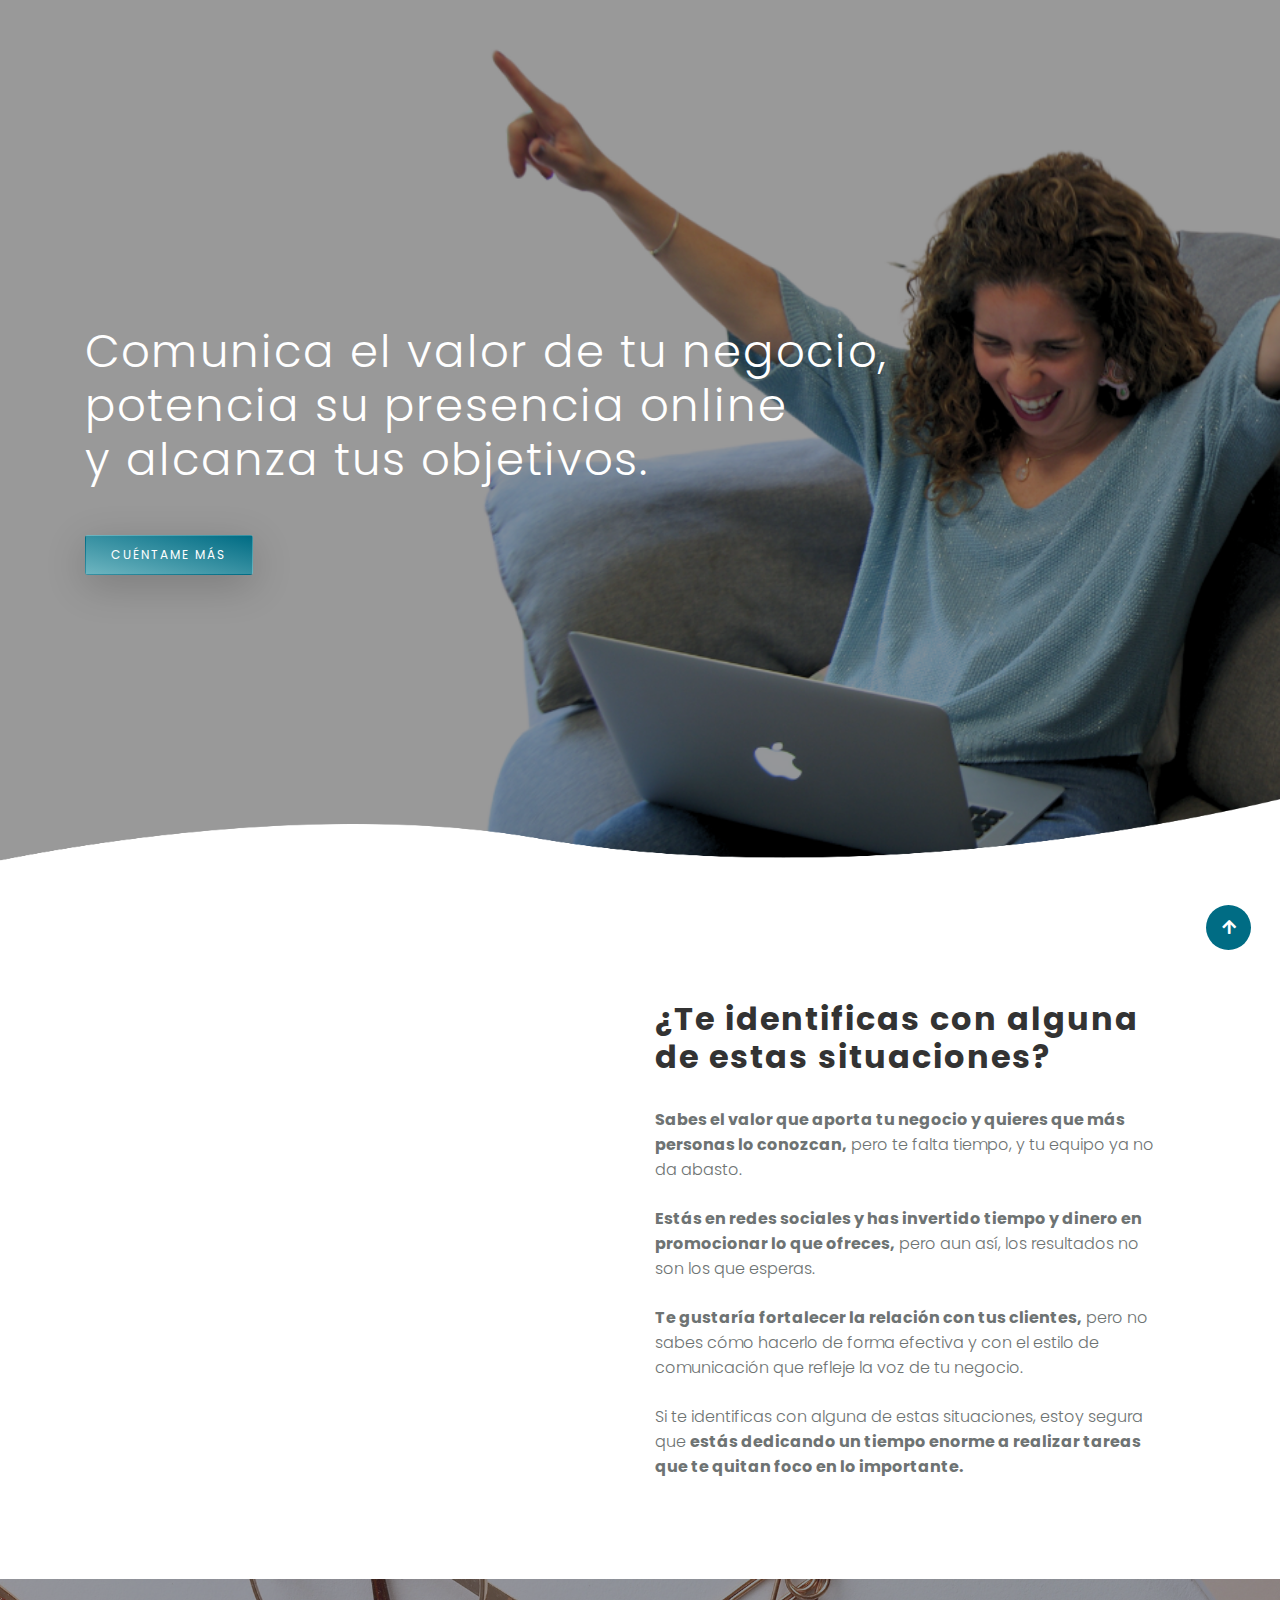
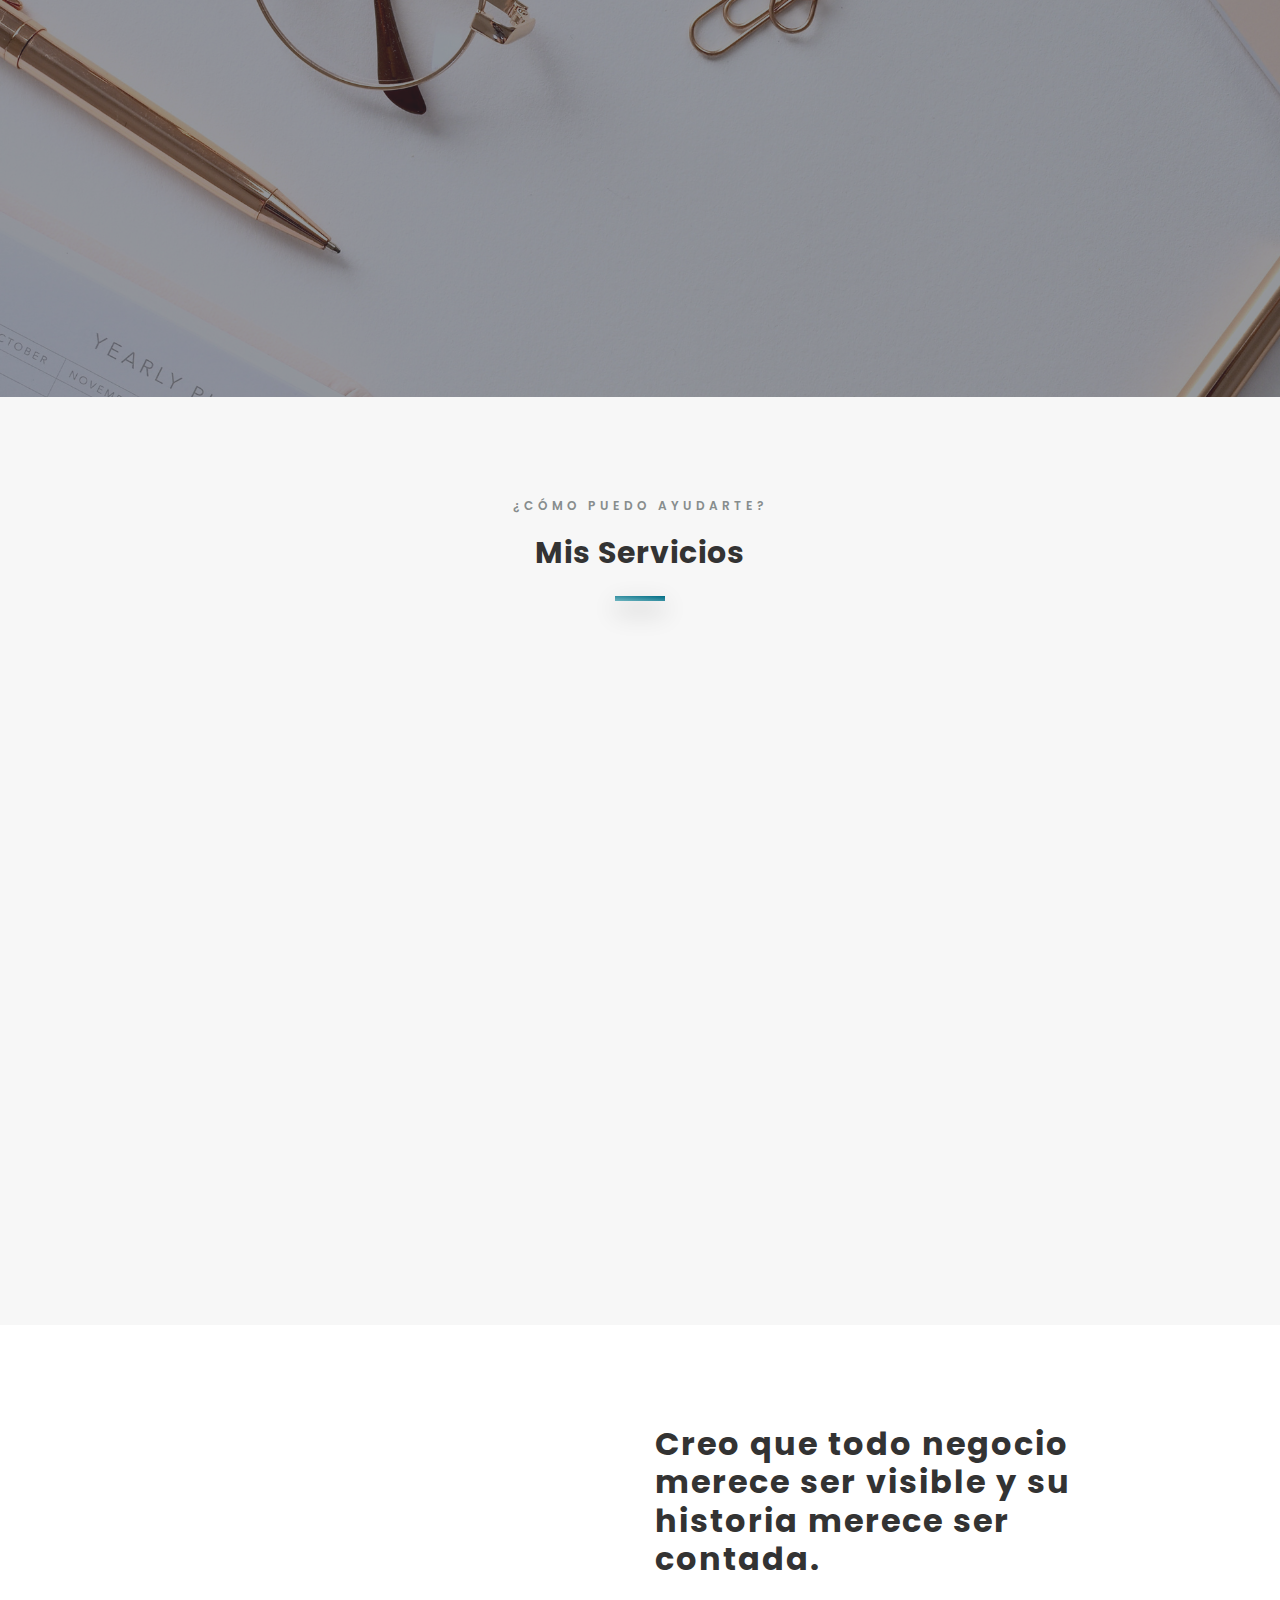
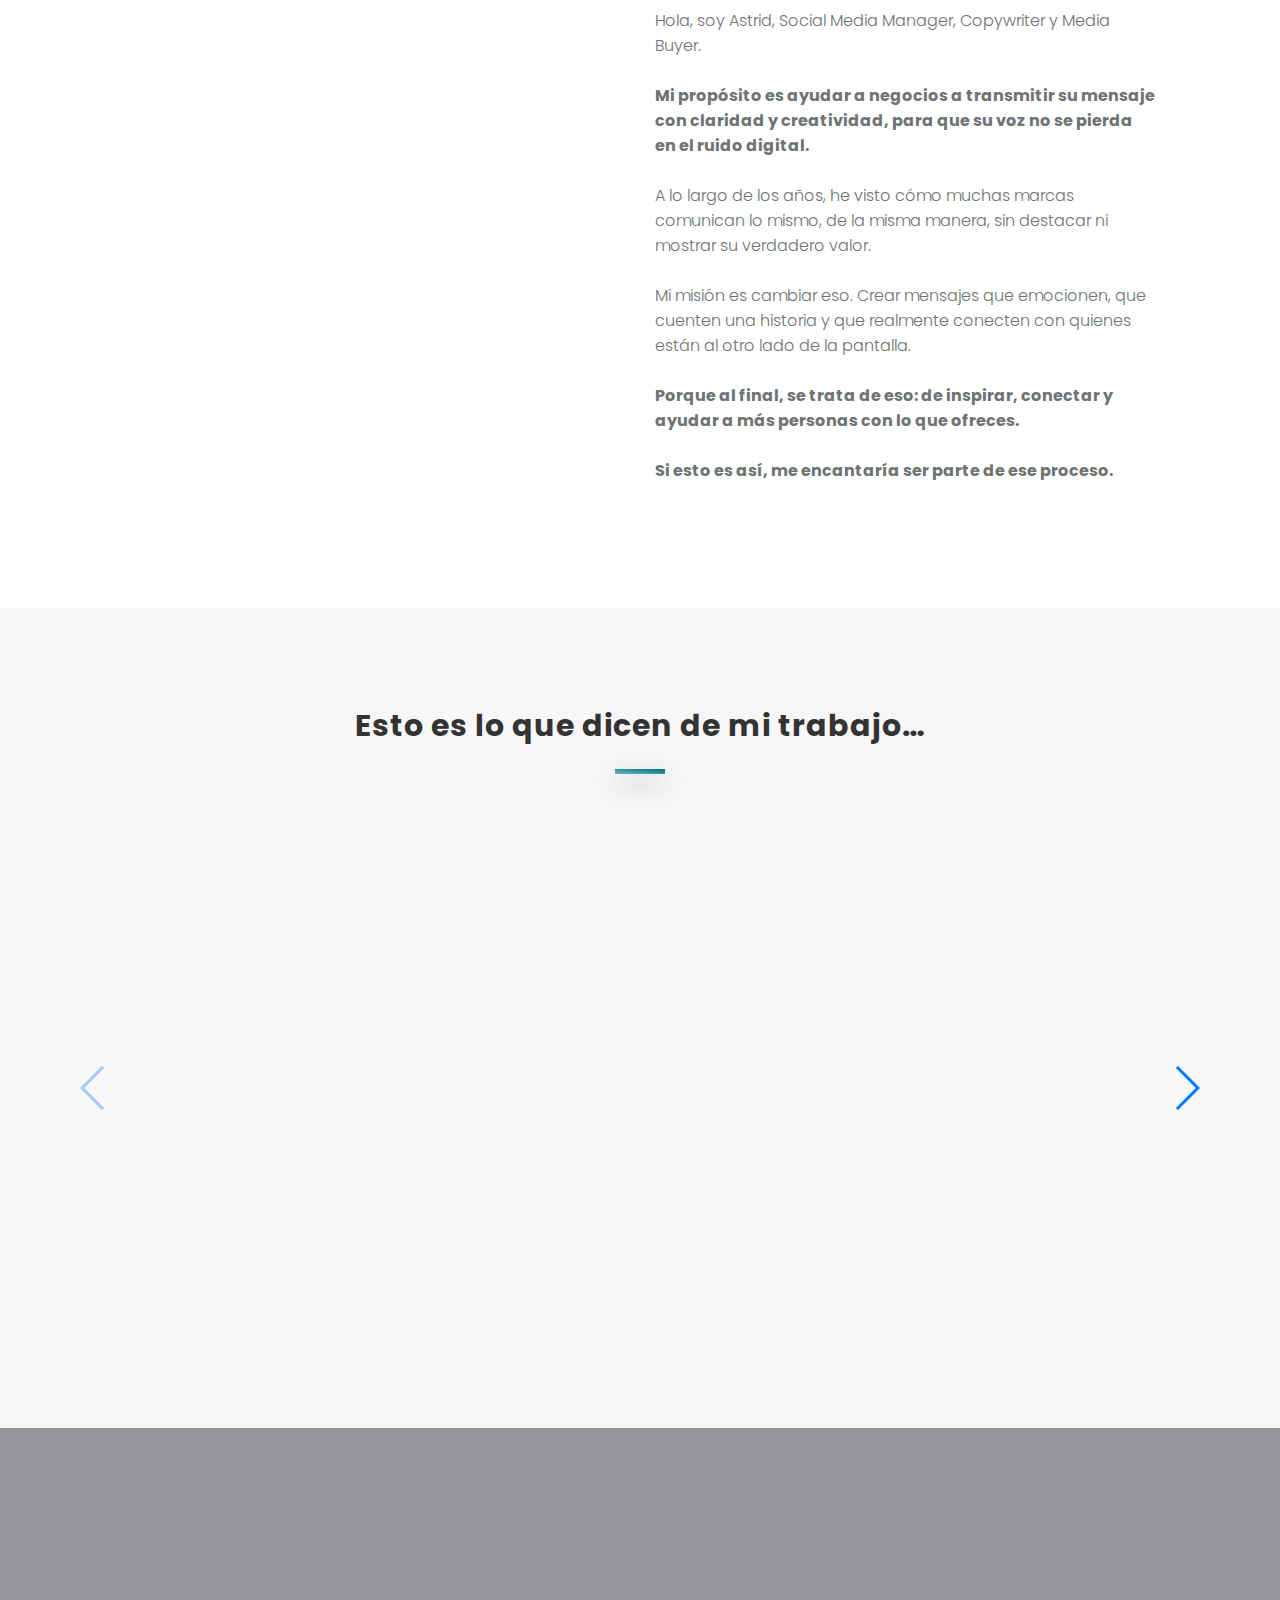
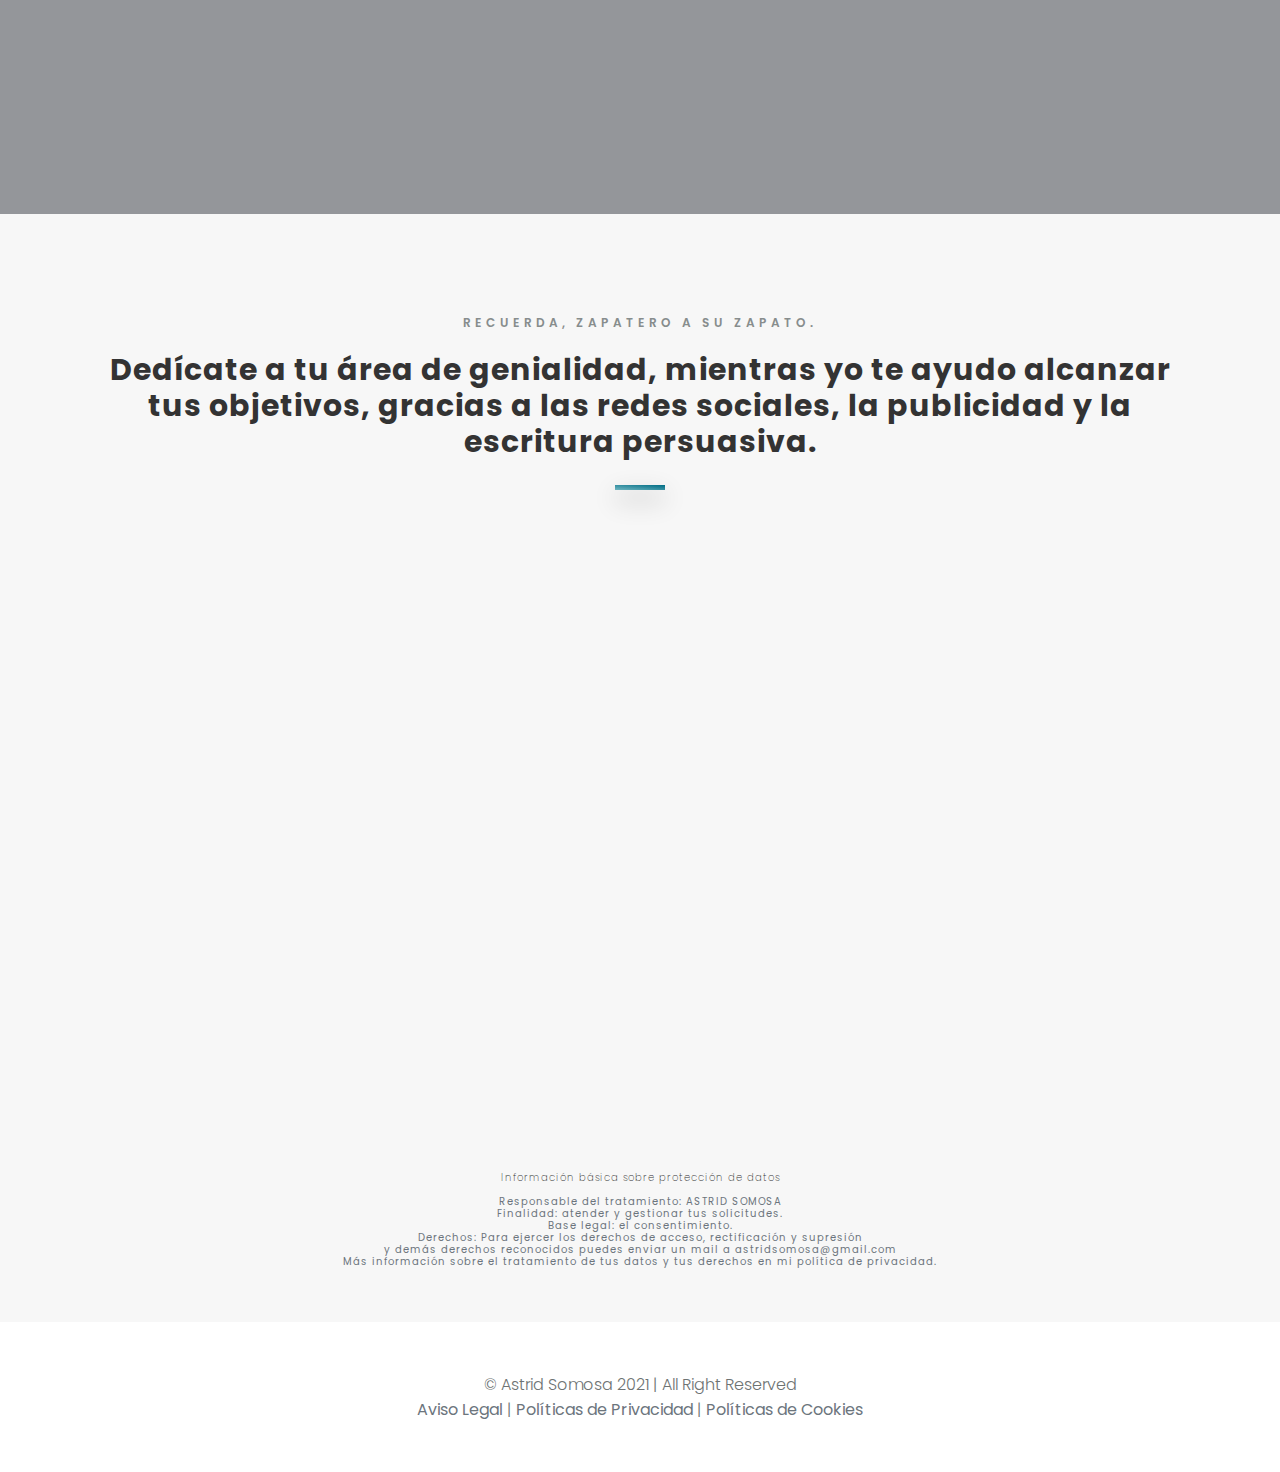
==== commit a086a0ae: "new copies" ====
--- a/index.html
+++ b/index.html
@@ -3,8 +3,8 @@
 <head>
 	<meta charset="UTF-8">
 	<meta name="viewport" content="width=device-width, initial-scale=1">
-	<title>Community Manager Freelance. Gestión de redes sociales y diseño web.</title>
-	<meta name="description" content="Hola, Soy Astrid, Community Manager y Copywriter. Te ayudo optimizar tus redes sociales y crear una página web profesional." />
+	<title>Community Manager freelance, Gestión de Redes Sociales, Publicidad y Copywriting.</title>
+	<meta name="description" content="Social Media Manager | Copywriter | Facebook Ads | Te ayudo a potenciar tu presencia online y captar más clientes gracias a las redes sociales, la publicidad y el copywriting." />
 	<meta name="keywords" content="coaching, barcelona" />
 	<meta name="author" content="decktra" />
 	<meta name="theme-color" content="#2a2d35">
@@ -78,8 +78,8 @@
     		<div class="overlay d-flex justify-content-center align-items-sm-start align-items-sm-center">
 					<div class="overlay-wrap container text-left">
 						<!-- <span class="hello mb-3 mt-5 d-none d-sm-block">Hola, Soy Astrid</span> -->
-						<h1 class="mb-5 d-none d-sm-block cover-text">Potencia tu presencia online<br>y capta más clientes,<br>gracias a las RRSS<br>y el copywriting<!--<span class="typed" data-elements="de Coaches,de Psicólogos,de Terapeutas"></span>--></h1>
-						<h1 class="my-5 d-block d-sm-none cover-text-sm">Potencia tu presencia online<br>y capta más clientes,<br>gracias a las RRSS<br>y el copywriting</h1>
+						<h1 class="mb-5 d-none d-sm-block cover-text">Comunica el valor de tu negocio,<br>potencia su presencia online<br>y alcanza tus objetivos.</h1>
+						<h1 class="my-5 d-block d-sm-none cover-text-sm">Comunica el valor de tu negocio,<br>potencia su presencia online<br>y alcanza tus objetivos.</h1>
 						<div class="d-none d-sm-block">
 							<a href="#services" class="btn">Cuéntame más</a>
 						</div>
@@ -108,23 +108,22 @@
 					<div class="col-md-6">
 						<div class="about-desc">
 							<div class="about-desc-content text-left">
-								<h2>¿Te resulta familiar alguna de estas situaciones?</h2>
+								<h2>¿Te identificas con alguna de estas situaciones?</h2>
 								<p class="mt-4 font-weight-light">
-									<span class="font-weight-bold">Quieres darle un empujón a la visibilidad de tu negocio en redes para captar más clientes y vender más,</span>
-									pero no sabes cómo hacerlo ni por dónde empezar.
+									<span class="font-weight-bold">Sabes el valor que aporta tu negocio y quieres que más personas lo conozcan,</span>
+									pero te falta tiempo, y tu equipo ya no da abasto.
 								</p>
 								<p class="mt-4 font-weight-light">
-									<span class="font-weight-bold">Ya tienes un perfil en RRSS para tu negocio, estás invirtiendo tiempo y dinero para promocionar lo que ofreces,</span>
-									pero a pesar de tus esfuerzos no consigues los resultados que necesitas. 
+									<span class="font-weight-bold">Estás en redes sociales y has invertido tiempo y dinero en promocionar lo que ofreces,</span>
+									pero aun así, los resultados no son los que esperas. 
 								</p>
 								<p class="mt-4 font-weight-light">
-									<span class="font-weight-bold">No encuentras las palabras para aterrizar tu mensaje y te gustaría nutrir la relación con tus clientes para fidelizarlos y aportarles valor,</span>
-									pero no tienes el tiempo para hacerlo de una forma efectiva, y con el estilo de comunicación que refleje la autenticidad de tu negocio.
+									<span class="font-weight-bold">Te gustaría fortalecer la relación con tus clientes,</span>
+									pero no sabes cómo hacerlo de forma efectiva y con el estilo de comunicación que refleje la voz de tu negocio.
 								</p>
 								<p class="mt-4 font-weight-light">
 									Si te identificas con alguna de estas situaciones, estoy segura que
-									<span class="font-weight-bold">estás dedicando un tiempo enorme a realizar tareas que te quitan foco en lo importante​:</span>
-									el desarrollo y crecimiento de tu negocio.
+									<span class="font-weight-bold">estás dedicando un tiempo enorme a realizar tareas que te quitan foco en lo importante.</span>
 								</p>
 							</div>
 						</div>
@@ -140,7 +139,7 @@
 				<div class="row">
 					<div class="col-lg-12">
 						<div class="section-head wow fadeInUp" data-wow-duration="1.5s">
-							<h2>Esto no tiene porqué ser así. Puedes aumentar la visibilidad de tu negocio, captar más clientes y vender más,  si diseñas una estrategia adecuada en redes sociales.</h2>
+							<h2>Esto no tiene por qué ser así. Puedes comunicar el valor de tu negocio, potenciar su presencia online y alcanzar tus objetivos, con una estrategia adecuada en redes sociales.</h2>
 						</div>
 					</div>
 				</div>
@@ -162,7 +161,7 @@
 							<div class="services-list">
 								<div class="services-list-front services-list-2">
 									<div class="flip-content">
-										<h5 class="mb-0">Gestión de Redes Sociales</h5>
+										<h5 class="mb-0">Planificación de contenidos</h5>
 									</div>
 								</div>
 								<div class="services-list-back">
@@ -171,8 +170,8 @@
 											<i class="fas fa-hand-holding-heart"></i> 
 										</div>
 										<div class="mt-4">
-											<h5 class="mb-0">Gestión de Redes Sociales</h5>
-											<p class=" mt-3">Diseño y puesta en marcha de un plan de contenido orgánico <b>que aporte valor, genere autoridad y construya una comunidad</b> comprometida con tu proyecto.</p>
+											<h5 class="mb-0">Planificación de contenidos</h5>
+											<p class=" mt-3">Diseño y puesta en marcha de un plan de contenido orgánico <b>que aporte valor, genere autoridad y construya una comunidad</b> comprometida con tu proyecto.Diseño de un plan de contenido para RR. SS. que comunique el valor de tu negocio, te ayude a generar autoridad y a construir una comunidad comprometida con tu proyecto.</p>
 										</div>
 									</div>
 								</div>
@@ -184,7 +183,7 @@
 							<div class="services-list">
 								<div class="services-list-front services-list-4">
 									<div class="flip-content">
-										<h5 class="mb-0">Campañas de Publicidad en RRSS</h5>
+										<h5 class="mb-0">Gestión de Redes Sociales</h5>
 									</div>
 								</div>
 								<div class="services-list-back">
@@ -193,8 +192,8 @@
 											<i class="fas fa-volume-up" aria-hidden="true"></i>
 										</div>
 										<div class="mt-4">
-											<h5 class="mb-0">Campañas de Publicidad en RRSS</h5>
-											<p class=" mt-3">Diseño y gestión de la estrategia publicitaria en RRSS que te permita captar clientes potenciales y aumentar tus ventas.</p>
+											<h5 class="mb-0">Gestión de Redes Sociales</h5>
+											<p class=" mt-3">Implementación y seguimiento del plan de contenido e interacción con la comunidad, para ser la voz de tu marca en RRSS</p>
 										</div>
 									</div>
 								</div>
@@ -206,7 +205,7 @@
 							<div class="services-list">
 								<div class="services-list-front services-list-5">
 									<div class="flip-content">
-										<h5 class="mb-0">Copywriting</h5>
+										<h5 class="mb-0">Campañas de Publicidad en RRSS</h5>
 									</div>
 								</div>
 								<div class="services-list-back">
@@ -215,8 +214,77 @@
 											<i class="fas fa-envelope" aria-hidden="true"></i> 
 										</div>
 										<div class="mt-4">
+											<h5 class="mb-0">Campañas de Publicidad en RRSS</h5>
+											<p class=" mt-3">Diseño y gestión de la estrategia publicitaria en RRSS para aumentar la visibilidad de tu negocio, captar más clientes y vender más.</p>
+										</div>
+									</div>
+								</div>
+							</div>
+						</div>
+					</div>
+				</div>
+
+				<div class="row mt-4">
+					<div class="col-sm-6 col-md-4">
+						<div class="services-flip wow fadeInUp" data-wow-duration="1.5s" data-wow-delay="1s">
+							<div class="services-list">
+								<div class="services-list-front services-list-2">
+									<div class="flip-content">
+										<h5 class="mb-0">Asesoría en Redes Sociales</h5>
+									</div>
+								</div>
+								<div class="services-list-back">
+									<div class="flip-content">
+										<div class="services-list-icon">
+											<i class="fas fa-hand-holding-heart"></i> 
+										</div>
+										<div class="mt-4">
+											<h5 class="mb-0">Asesoría en Redes Sociales</h5>
+											<p class=" mt-3">Te enseño la metodología y las herramientas para que gestiones las redes sociales de tu negocio, como un profesional.</p>
+										</div>
+									</div>
+								</div>
+							</div>
+						</div>
+					</div>
+					<div class="col-sm-6 col-md-4">
+						<div class="services-flip wow fadeInUp" data-wow-duration="1.5s" data-wow-delay=".6s">
+							<div class="services-list">
+								<div class="services-list-front services-list-4">
+									<div class="flip-content">
+										<h5 class="mb-0">Copywriting</h5>
+									</div>
+								</div>
+								<div class="services-list-back">
+									<div class="flip-content">
+										<div class="services-list-icon">
+											<i class="fas fa-volume-up" aria-hidden="true"></i>
+										</div>
+										<div class="mt-4">
 											<h5 class="mb-0">Copywriting</h5>
-											<p class=" mt-3">Redacción de textos claros, cercanos y persuasivos para transmitir el valor de tu negocio, sin sonar a lo típico.</p>
+											<p class=" mt-3">Escritura de textos claros, cercanos y auténticos para tu página web, newsletter, artículos de blog, secuencia de emails, etc. Textos que conquisten a tus clientes y nutran la relación.</p>
+										</div>
+									</div>
+								</div>
+							</div>
+						</div>
+					</div>
+					<div class="col-sm-6 col-md-4">
+						<div class="services-flip wow fadeInUp" data-wow-duration="1.5s" data-wow-delay=".8s">
+							<div class="services-list">
+								<div class="services-list-front services-list-5">
+									<div class="flip-content">
+										<h5 class="mb-0">Estrategia a medida</h5>
+									</div>
+								</div>
+								<div class="services-list-back">
+									<div class="flip-content">
+										<div class="services-list-icon">
+											<i class="fas fa-envelope" aria-hidden="true"></i> 
+										</div>
+										<div class="mt-4">
+											<h5 class="mb-0">Estrategia a medida</h5>
+											<p class=" mt-3">Hablemos de lo que necesitas y busco la solución que mejor se adapte a lo que estás buscando</p>
 										</div>
 									</div>
 								</div>
@@ -243,12 +311,12 @@
 						<div class="about-desc">
 							<div class="about-desc-content text-left">
 								<h2>Creo que todo negocio merece ser visible y su historia merece ser contada.</h2>
-								<p class="mt-4 font-weight-light">Soy Astrid Somosa, Community Manager, Media Buyer y Copywriter.</p><br>
-								<p class="font-weight-bold">Estoy aquí para ayudar a emprendedores a potenciar su visibilidad digital y captar más clientes, gracias a las redes sociales, la publicidad  y la escritura persuasiva.</p><br>
-								<p class="font-weight-light">Ingeniero industrial de profesión, me he reinventado para ayudar a emprendedores a transmitir el valor de su historia y así posicionarse en el corazón de sus clientes.</p><br>
-								<p class="font-weight-light">Porque sin emoción no hay venta.</p><br>
-								<p class="font-weight-bold">Tengo claro que con las herramientas adecuadas, no solo puedes lograr más visibilidad, sino que podrás ayudar a más personas con lo que ofreces.</p><br>
-								<p class="font-weight-bold">¿De eso se trata no?</p><br>
+								<p class="mt-4 font-weight-light">Hola, soy Astrid, Social Media Manager, Copywriter y Media Buyer.</p><br>
+								<p class="font-weight-bold">Mi propósito es ayudar a negocios a transmitir su mensaje con claridad y creatividad, para que su voz no se pierda en el ruido digital.</p><br>
+								<p class="font-weight-light">A lo largo de los años, he visto cómo muchas marcas comunican lo mismo, de la misma manera, sin destacar ni mostrar su verdadero valor.</p><br>
+								<p class="font-weight-light">Mi misión es cambiar eso. Crear mensajes que emocionen, que cuenten una historia y que realmente conecten con quienes están al otro lado de la pantalla.</p><br>
+								<p class="font-weight-bold">Porque al final, se trata de eso: de inspirar, conectar y ayudar a más personas con lo que ofreces.</p><br>
+								<p class="font-weight-bold">Si esto es así, me encantaría ser parte de ese proceso.</p><br>
 							</div>
 						</div>
 					</div>
@@ -382,7 +450,7 @@
 			<div class="container">
 				<div class="section-head">
 					<span>Recuerda, zapatero a su zapato.</span>
-					<h2>Dedícate a tu área de genialidad, mientras yo te ayudo a aumentar la visibilidad de tu negocio, captar más clientes y vender más, gracias a las redes sociales, la publicidad y la escritura persuasiva.</h2>
+					<h2>Dedícate a tu área de genialidad, mientras yo te ayudo alcanzar tus objetivos, gracias a las redes sociales, la publicidad y la escritura persuasiva.</h2>
 				</div>
 
 			</div>
@@ -410,7 +478,7 @@
 										<i class="fab fa-linkedin"></i>
 									</div>
 									<div class="mt-2">
-										<a href="https://www.linkedin.com/in/astridsomosa/">/astridsomosa</a>
+										<a href="https://www.linkedin.com/in/astrid-somosa/">/astridsomosa</a>
 										<p class="mt-3 font-weight-bold ">Linkedin</p>
 									</div>
 								</div>
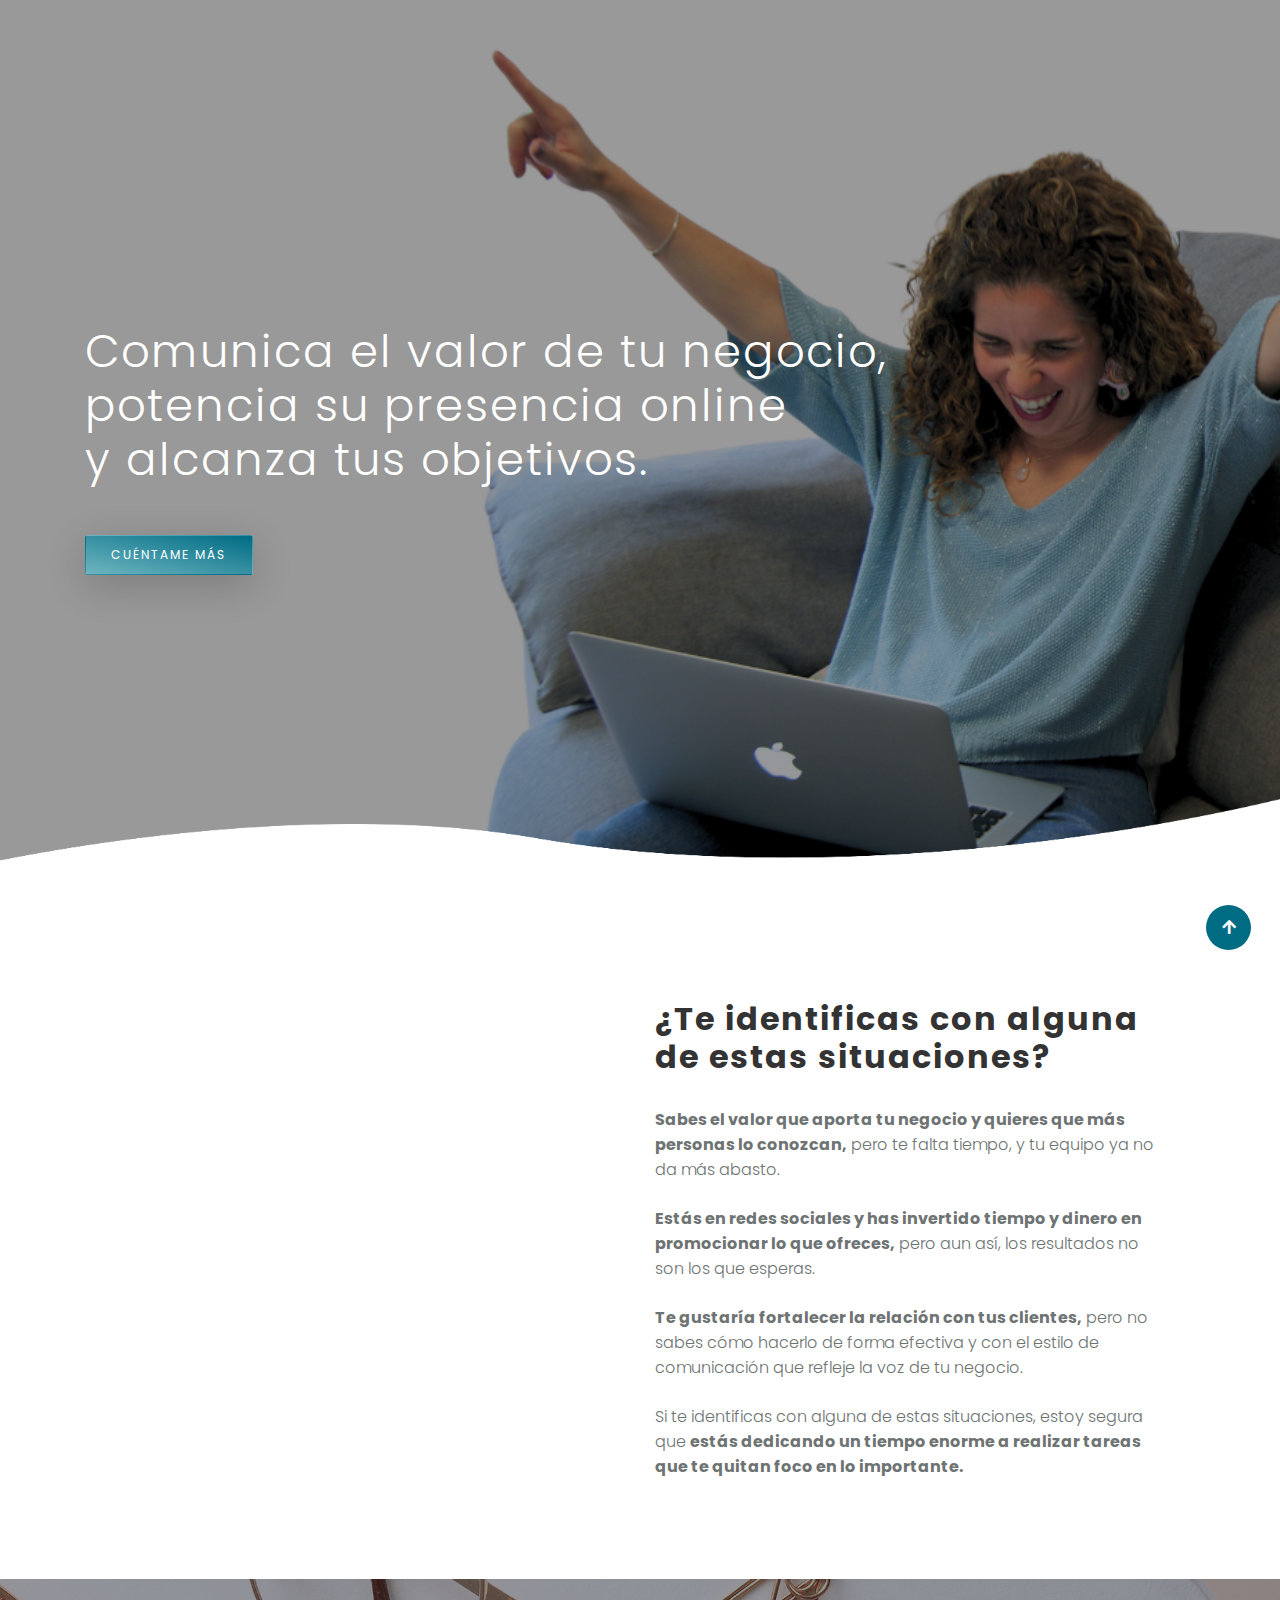
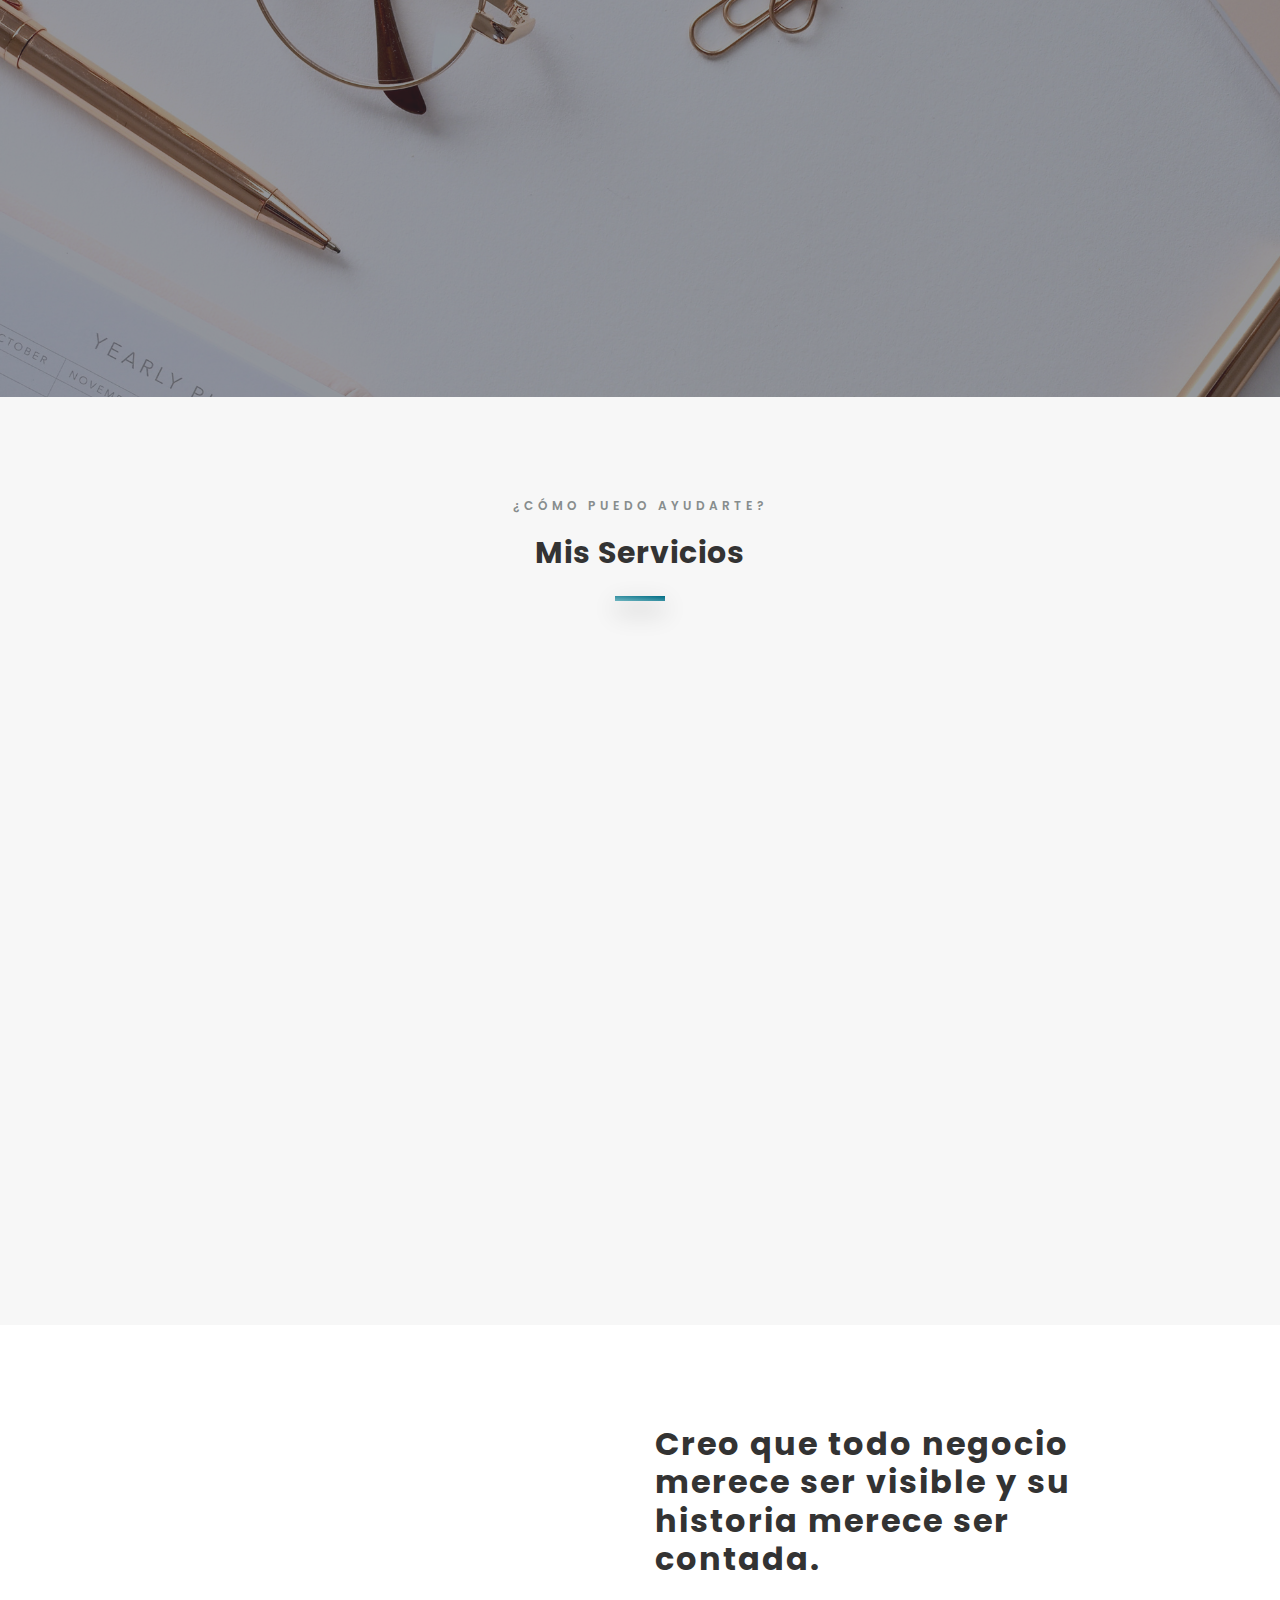
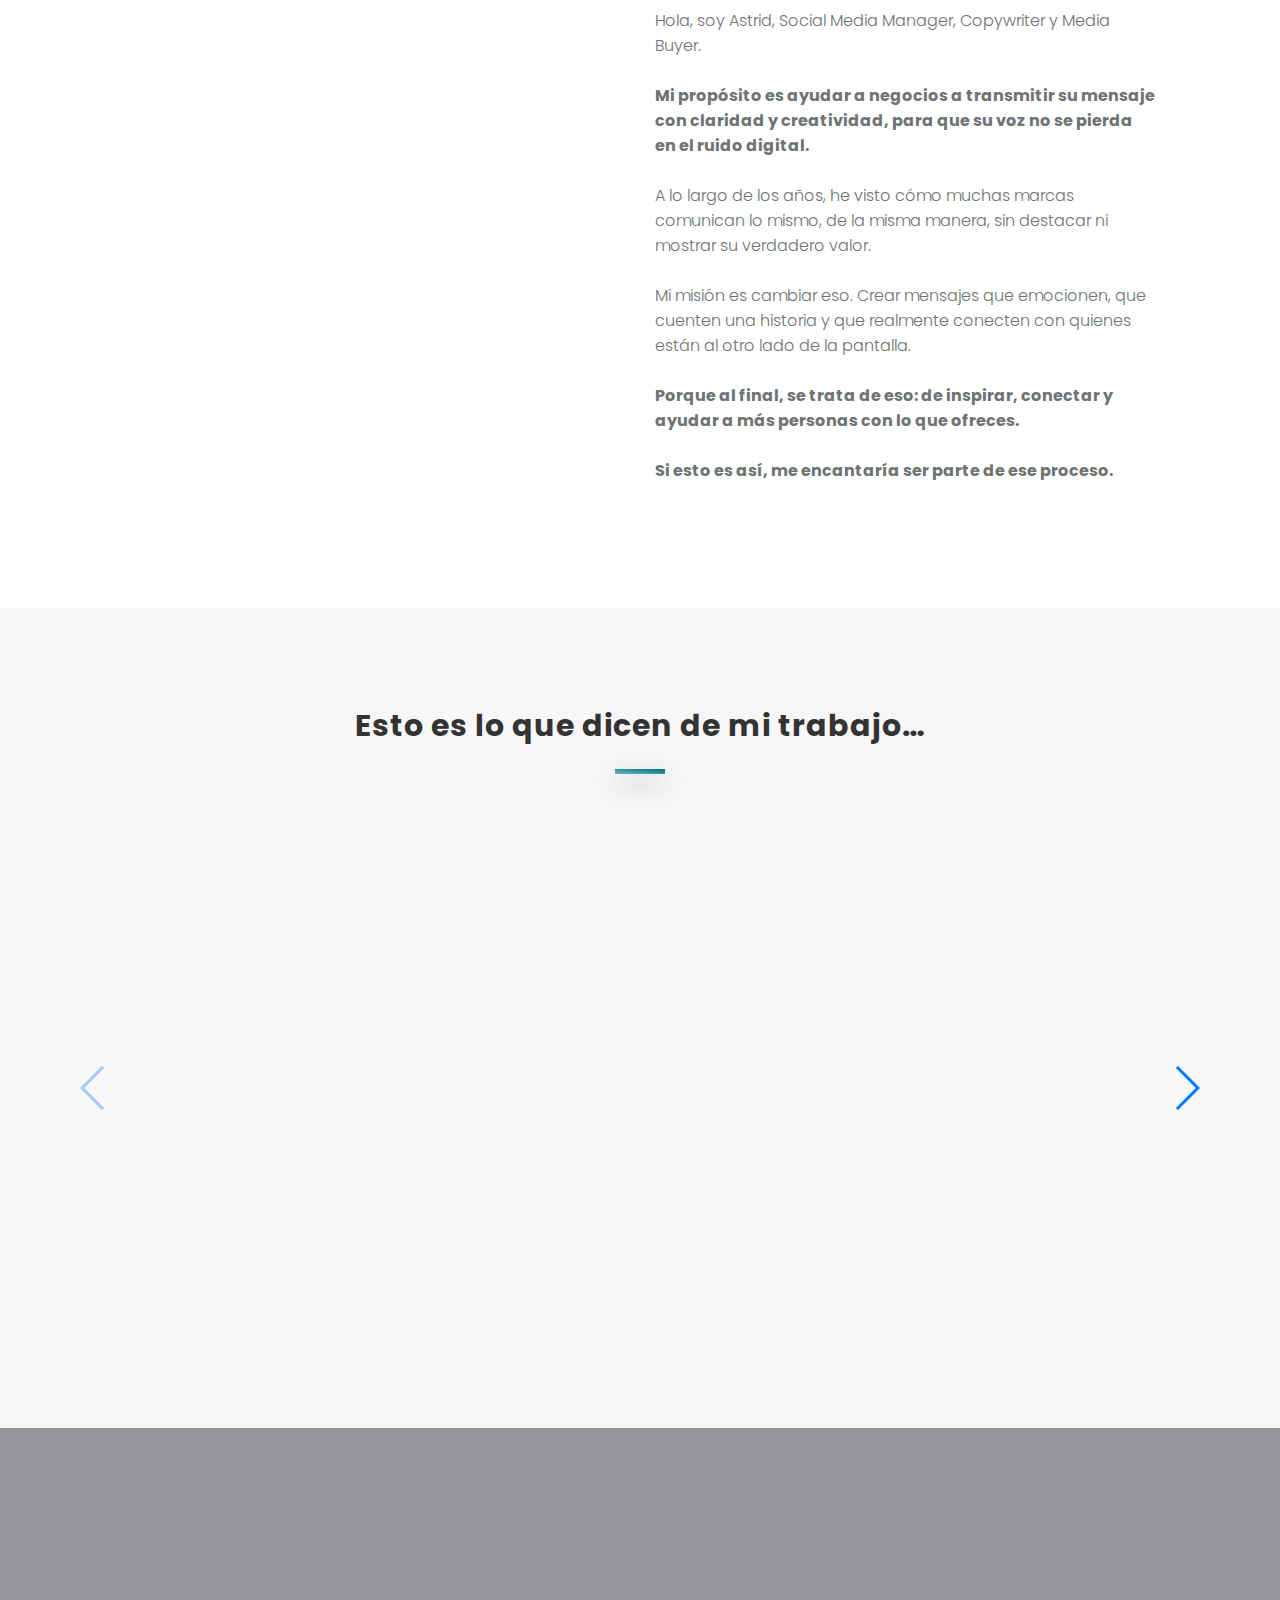
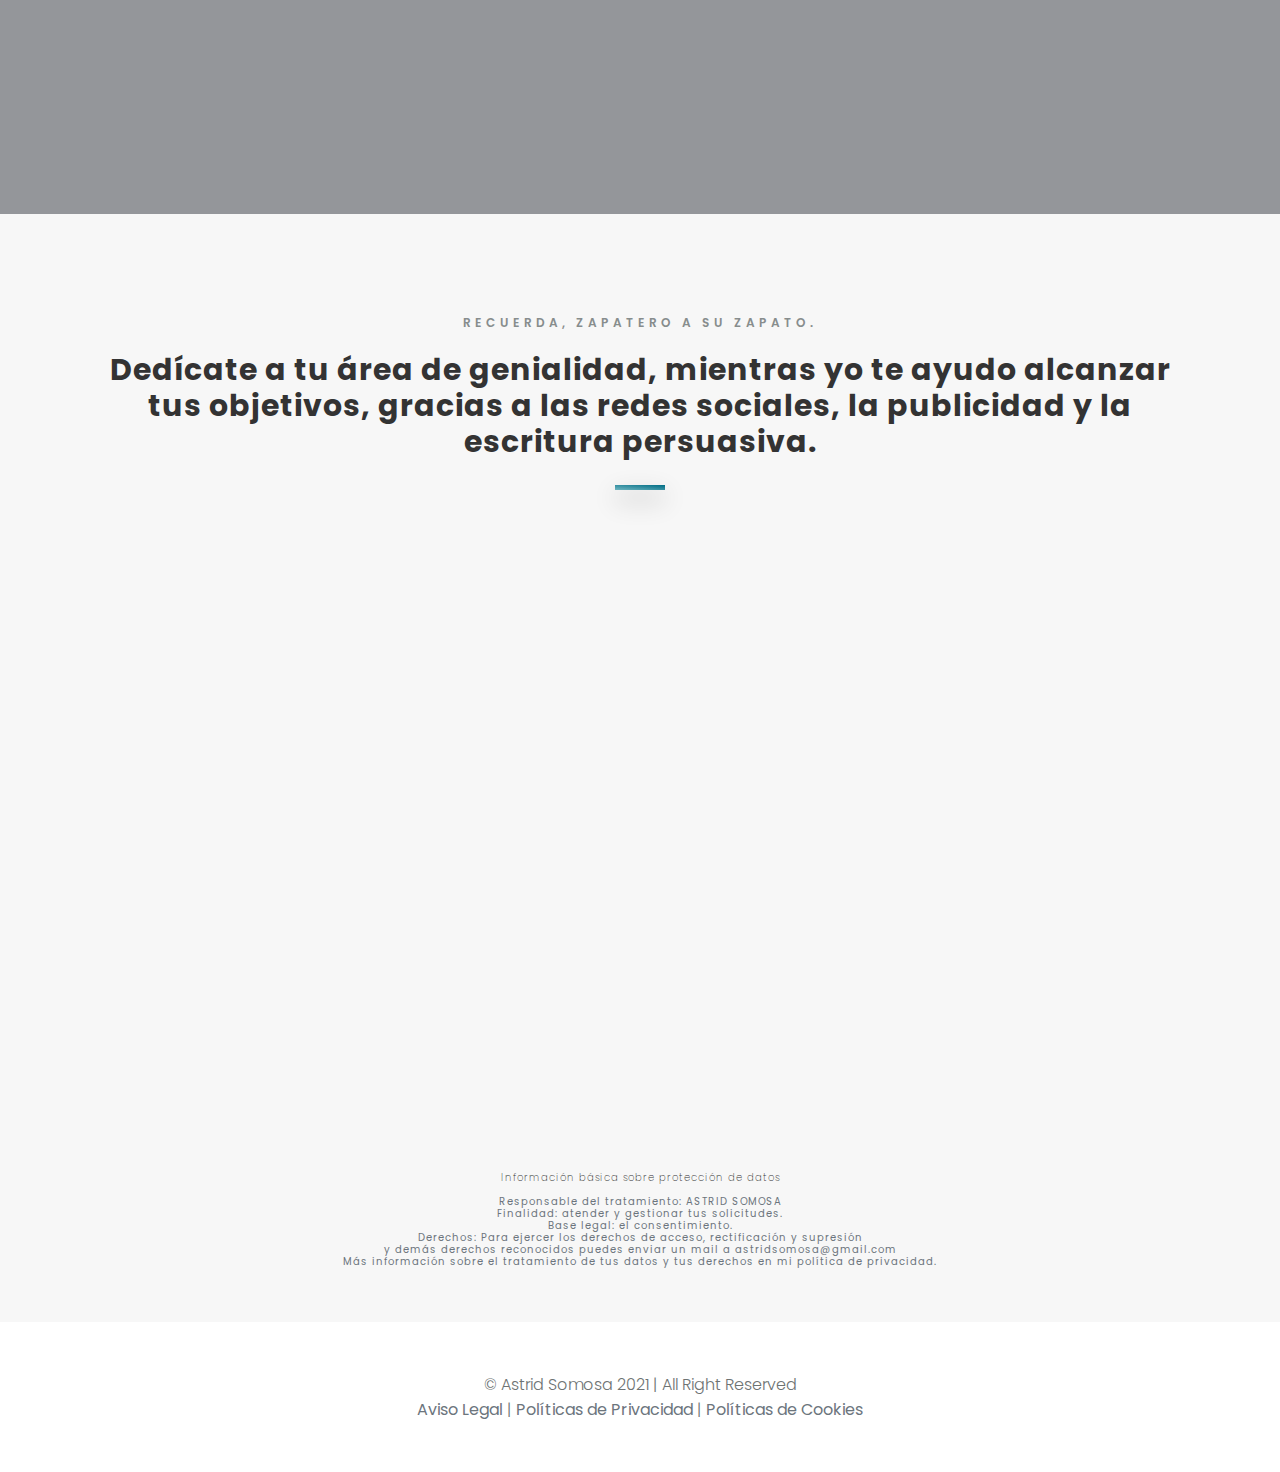
==== commit 99dcb395: "typo" ====
--- a/index.html
+++ b/index.html
@@ -111,7 +111,7 @@
 								<h2>¿Te identificas con alguna de estas situaciones?</h2>
 								<p class="mt-4 font-weight-light">
 									<span class="font-weight-bold">Sabes el valor que aporta tu negocio y quieres que más personas lo conozcan,</span>
-									pero te falta tiempo, y tu equipo ya no da abasto.
+									pero te falta tiempo, y tu equipo ya no da más abasto.
 								</p>
 								<p class="mt-4 font-weight-light">
 									<span class="font-weight-bold">Estás en redes sociales y has invertido tiempo y dinero en promocionar lo que ofreces,</span>
@@ -159,7 +159,7 @@
 					<div class="col-sm-6 col-md-4">
 						<div class="services-flip wow fadeInUp" data-wow-duration="1.5s" data-wow-delay="1s">
 							<div class="services-list">
-								<div class="services-list-front services-list-2">
+								<div class="services-list-front services-list-1">
 									<div class="flip-content">
 										<h5 class="mb-0">Planificación de contenidos</h5>
 									</div>
@@ -171,7 +171,7 @@
 										</div>
 										<div class="mt-4">
 											<h5 class="mb-0">Planificación de contenidos</h5>
-											<p class=" mt-3">Diseño y puesta en marcha de un plan de contenido orgánico <b>que aporte valor, genere autoridad y construya una comunidad</b> comprometida con tu proyecto.Diseño de un plan de contenido para RR. SS. que comunique el valor de tu negocio, te ayude a generar autoridad y a construir una comunidad comprometida con tu proyecto.</p>
+											<p class=" mt-3">Diseño de un plan de contenido para RR. SS. que comunique el valor de tu negocio, te ayude a generar autoridad y a construir una comunidad comprometida con tu proyecto.</p>
 										</div>
 									</div>
 								</div>
@@ -181,7 +181,7 @@
 					<div class="col-sm-6 col-md-4">
 						<div class="services-flip wow fadeInUp" data-wow-duration="1.5s" data-wow-delay=".6s">
 							<div class="services-list">
-								<div class="services-list-front services-list-4">
+								<div class="services-list-front services-list-2">
 									<div class="flip-content">
 										<h5 class="mb-0">Gestión de Redes Sociales</h5>
 									</div>
@@ -203,7 +203,7 @@
 					<div class="col-sm-6 col-md-4">
 						<div class="services-flip wow fadeInUp" data-wow-duration="1.5s" data-wow-delay=".8s">
 							<div class="services-list">
-								<div class="services-list-front services-list-5">
+								<div class="services-list-front services-list-3">
 									<div class="flip-content">
 										<h5 class="mb-0">Campañas de Publicidad en RRSS</h5>
 									</div>
@@ -228,7 +228,7 @@
 					<div class="col-sm-6 col-md-4">
 						<div class="services-flip wow fadeInUp" data-wow-duration="1.5s" data-wow-delay="1s">
 							<div class="services-list">
-								<div class="services-list-front services-list-2">
+								<div class="services-list-front services-list-4">
 									<div class="flip-content">
 										<h5 class="mb-0">Asesoría en Redes Sociales</h5>
 									</div>
@@ -250,7 +250,7 @@
 					<div class="col-sm-6 col-md-4">
 						<div class="services-flip wow fadeInUp" data-wow-duration="1.5s" data-wow-delay=".6s">
 							<div class="services-list">
-								<div class="services-list-front services-list-4">
+								<div class="services-list-front services-list-5">
 									<div class="flip-content">
 										<h5 class="mb-0">Copywriting</h5>
 									</div>
@@ -272,7 +272,7 @@
 					<div class="col-sm-6 col-md-4">
 						<div class="services-flip wow fadeInUp" data-wow-duration="1.5s" data-wow-delay=".8s">
 							<div class="services-list">
-								<div class="services-list-front services-list-5">
+								<div class="services-list-front services-list-6">
 									<div class="flip-content">
 										<h5 class="mb-0">Estrategia a medida</h5>
 									</div>
--- a/assets/css/diya.css
+++ b/assets/css/diya.css
@@ -1055,7 +1055,7 @@
 }
 
 .services-list-1 {
-    background-image: url("../images/estrategia.png");
+    background-image: url("../images/planificacion_contenido.png");
 }
 
 .services-list-2 {
@@ -1063,11 +1063,11 @@
 }
 
 .services-list-3 {
-    background-image: url("../images/consultoria.png");
+    background-image: url("../images/publicidad.png");
 }
 
 .services-list-4 {
-    background-image: url("../images/publicidad.png");
+    background-image: url("../images/asesoria.png");
 }
 
 .services-list-5 {
@@ -1075,7 +1075,7 @@
 }
 
 .services-list-6 {
-    background-image: url("../images/diseno_web.png");
+    background-image: url("../images/estrategia_medida.png");
 }
 
 
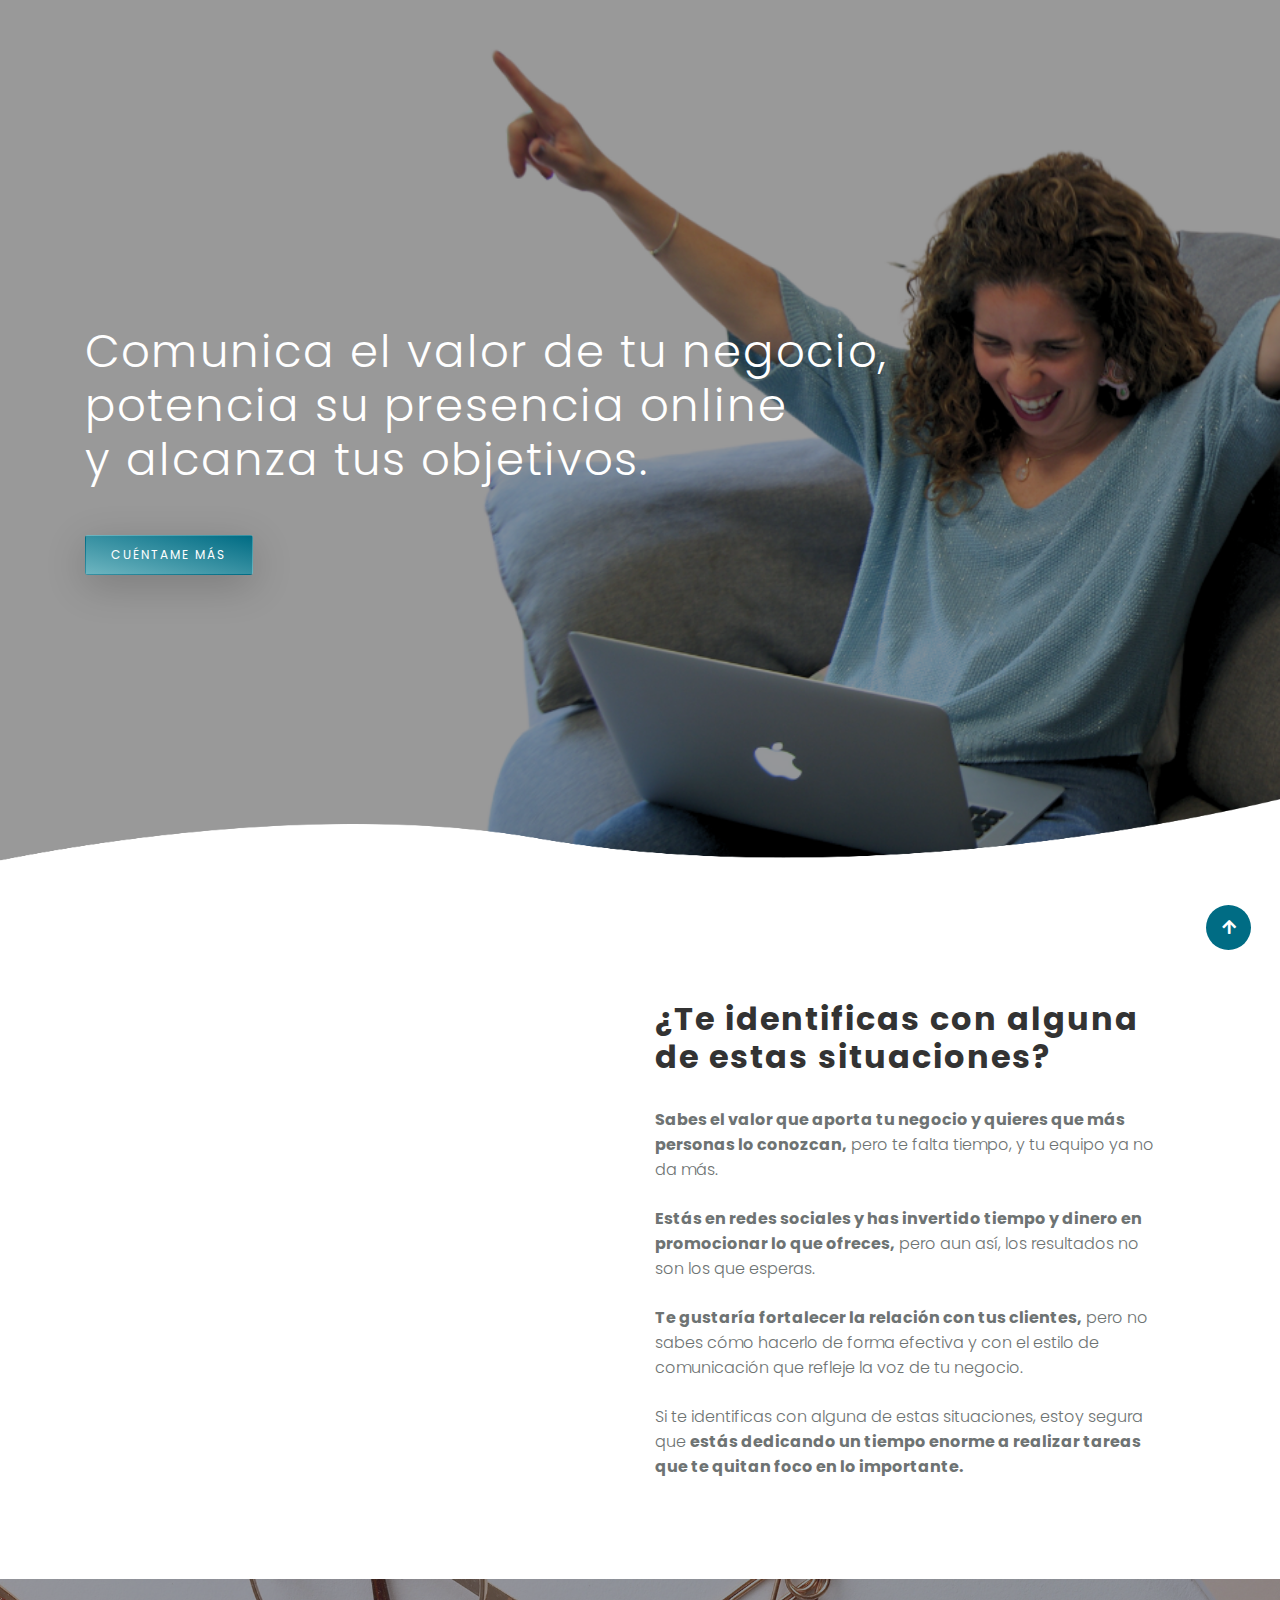
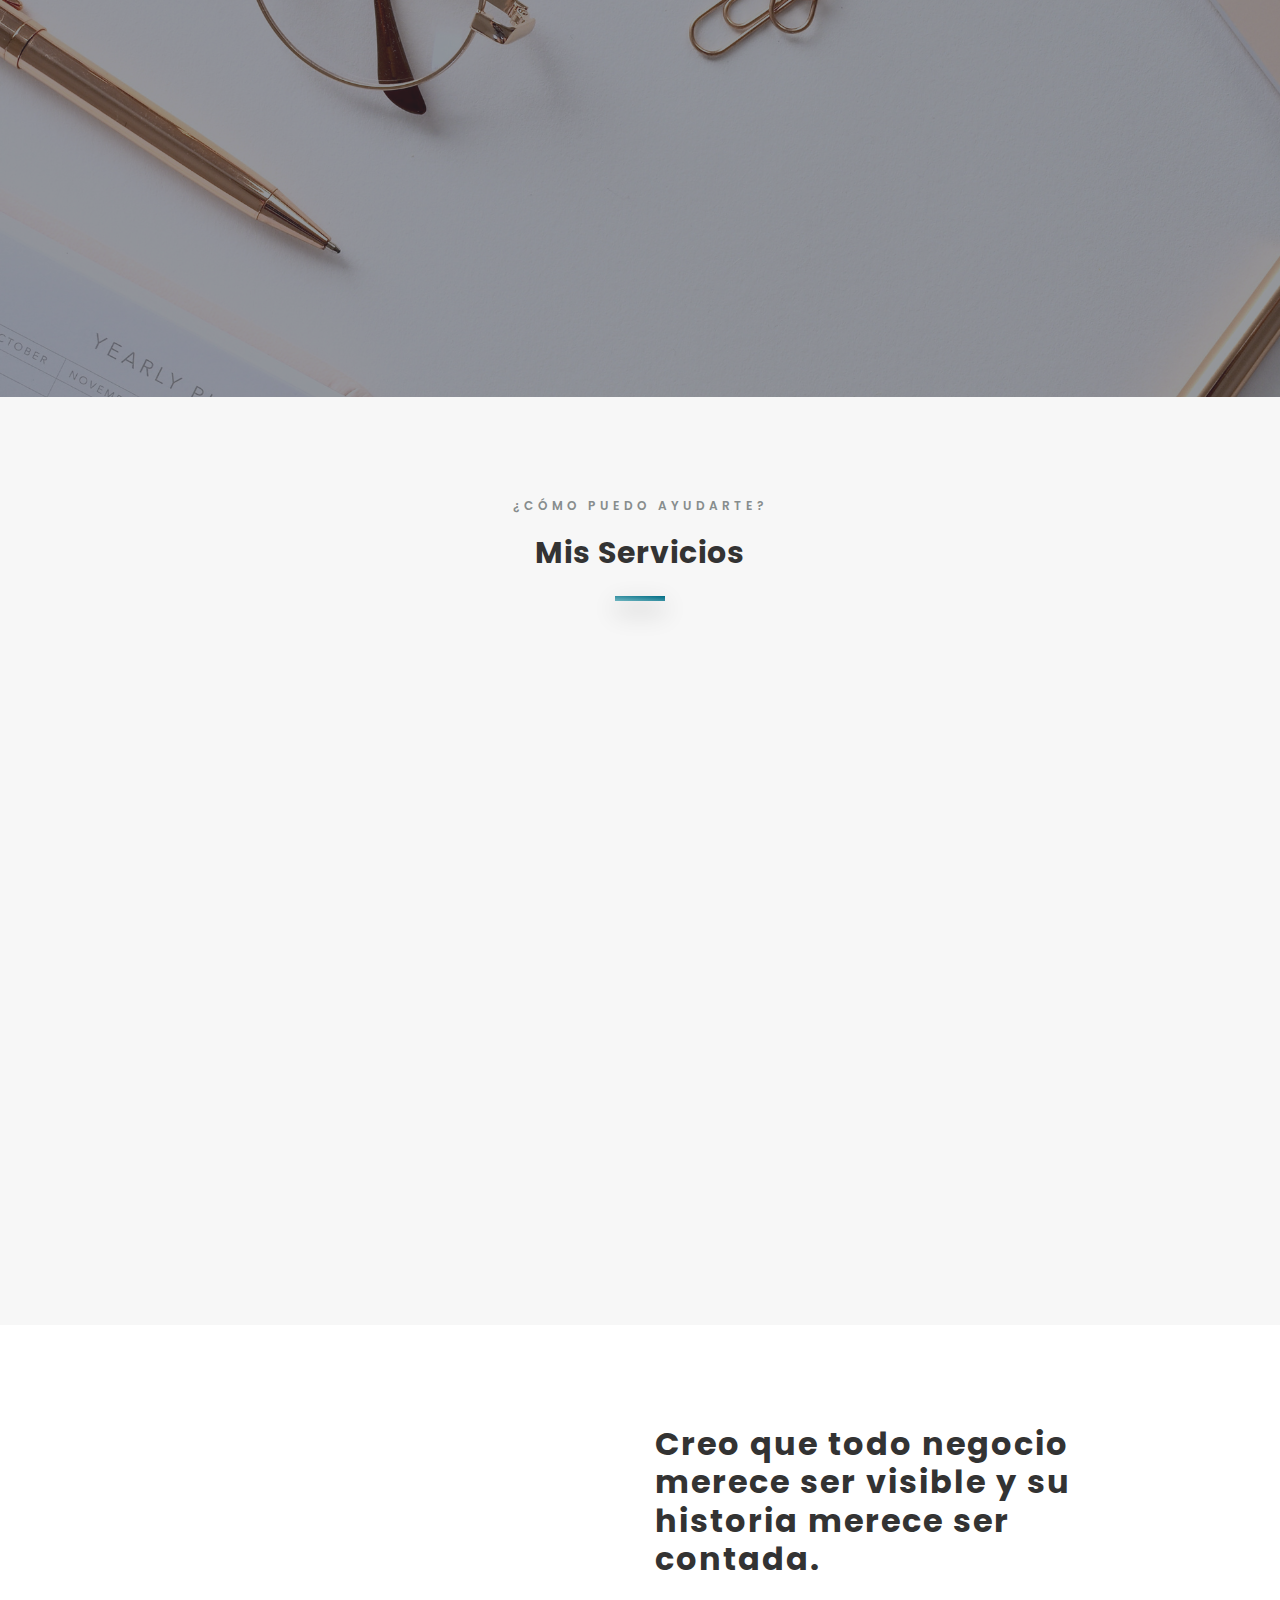
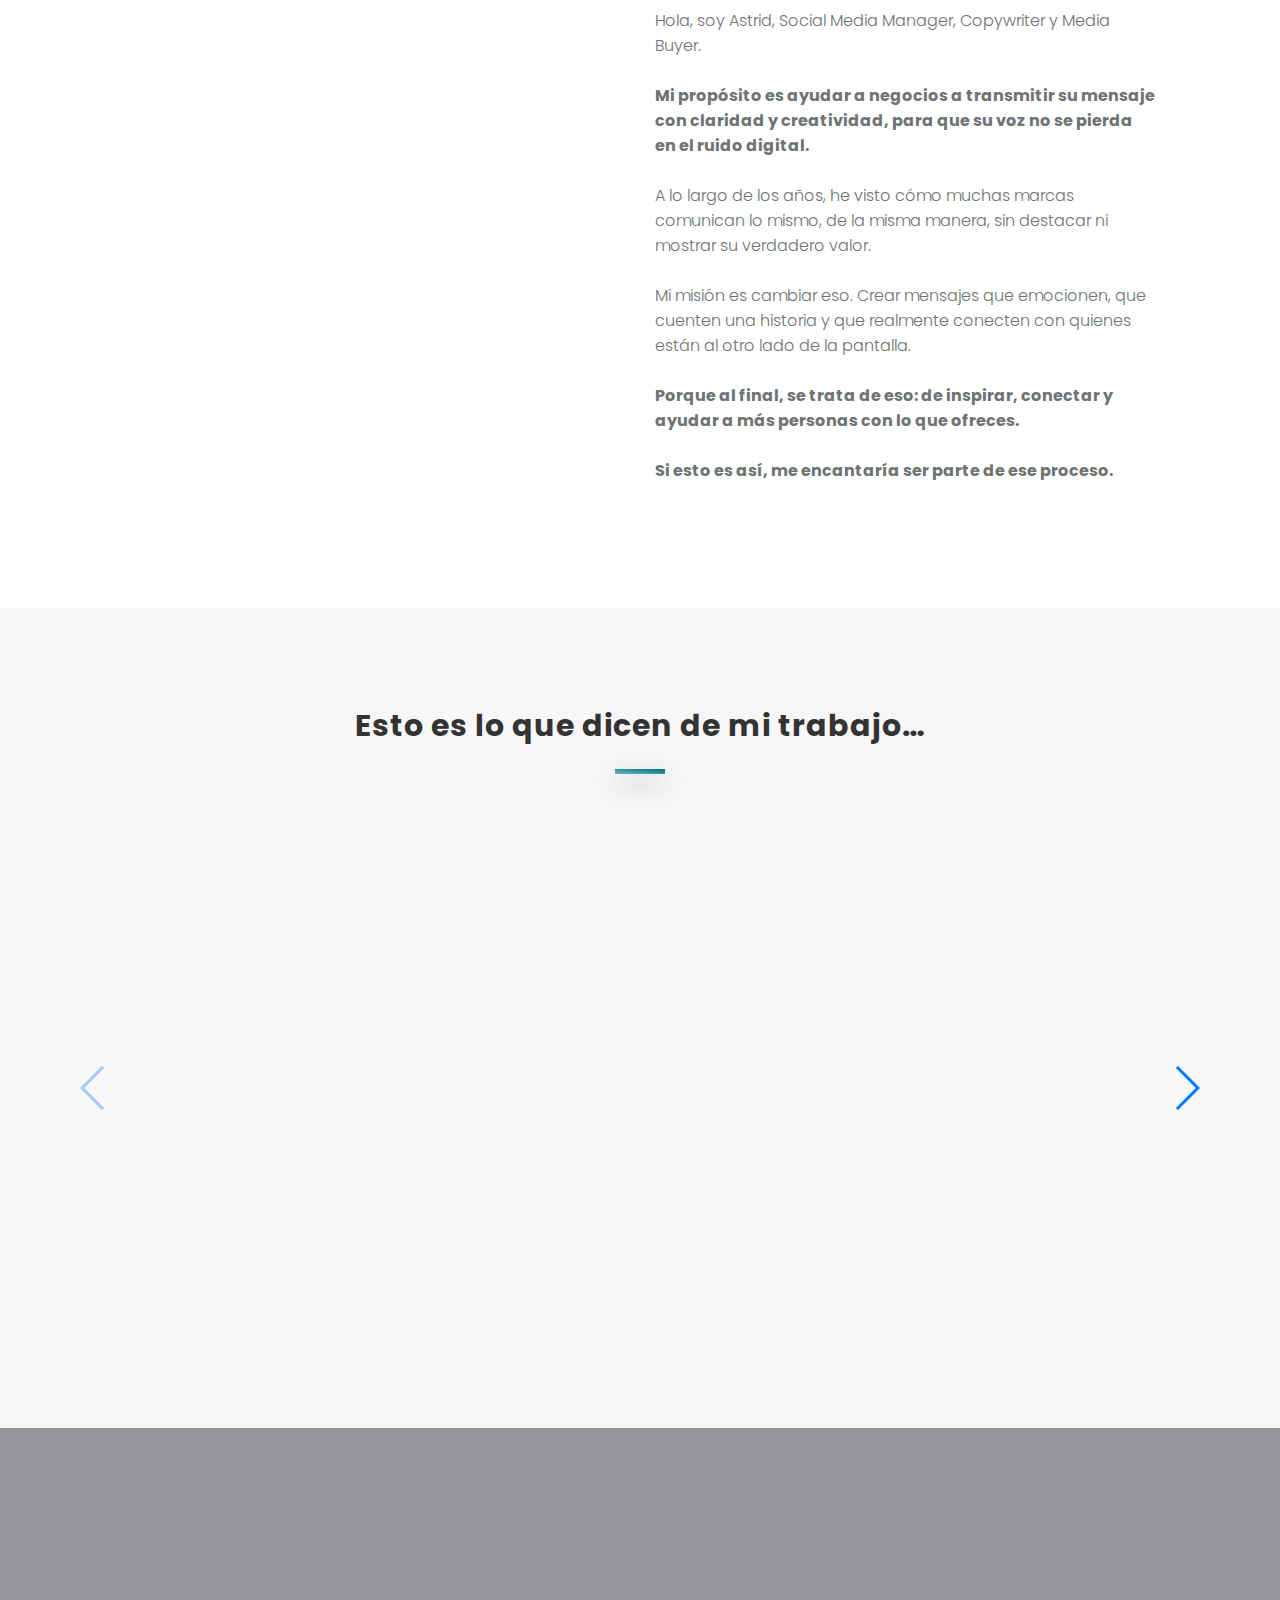
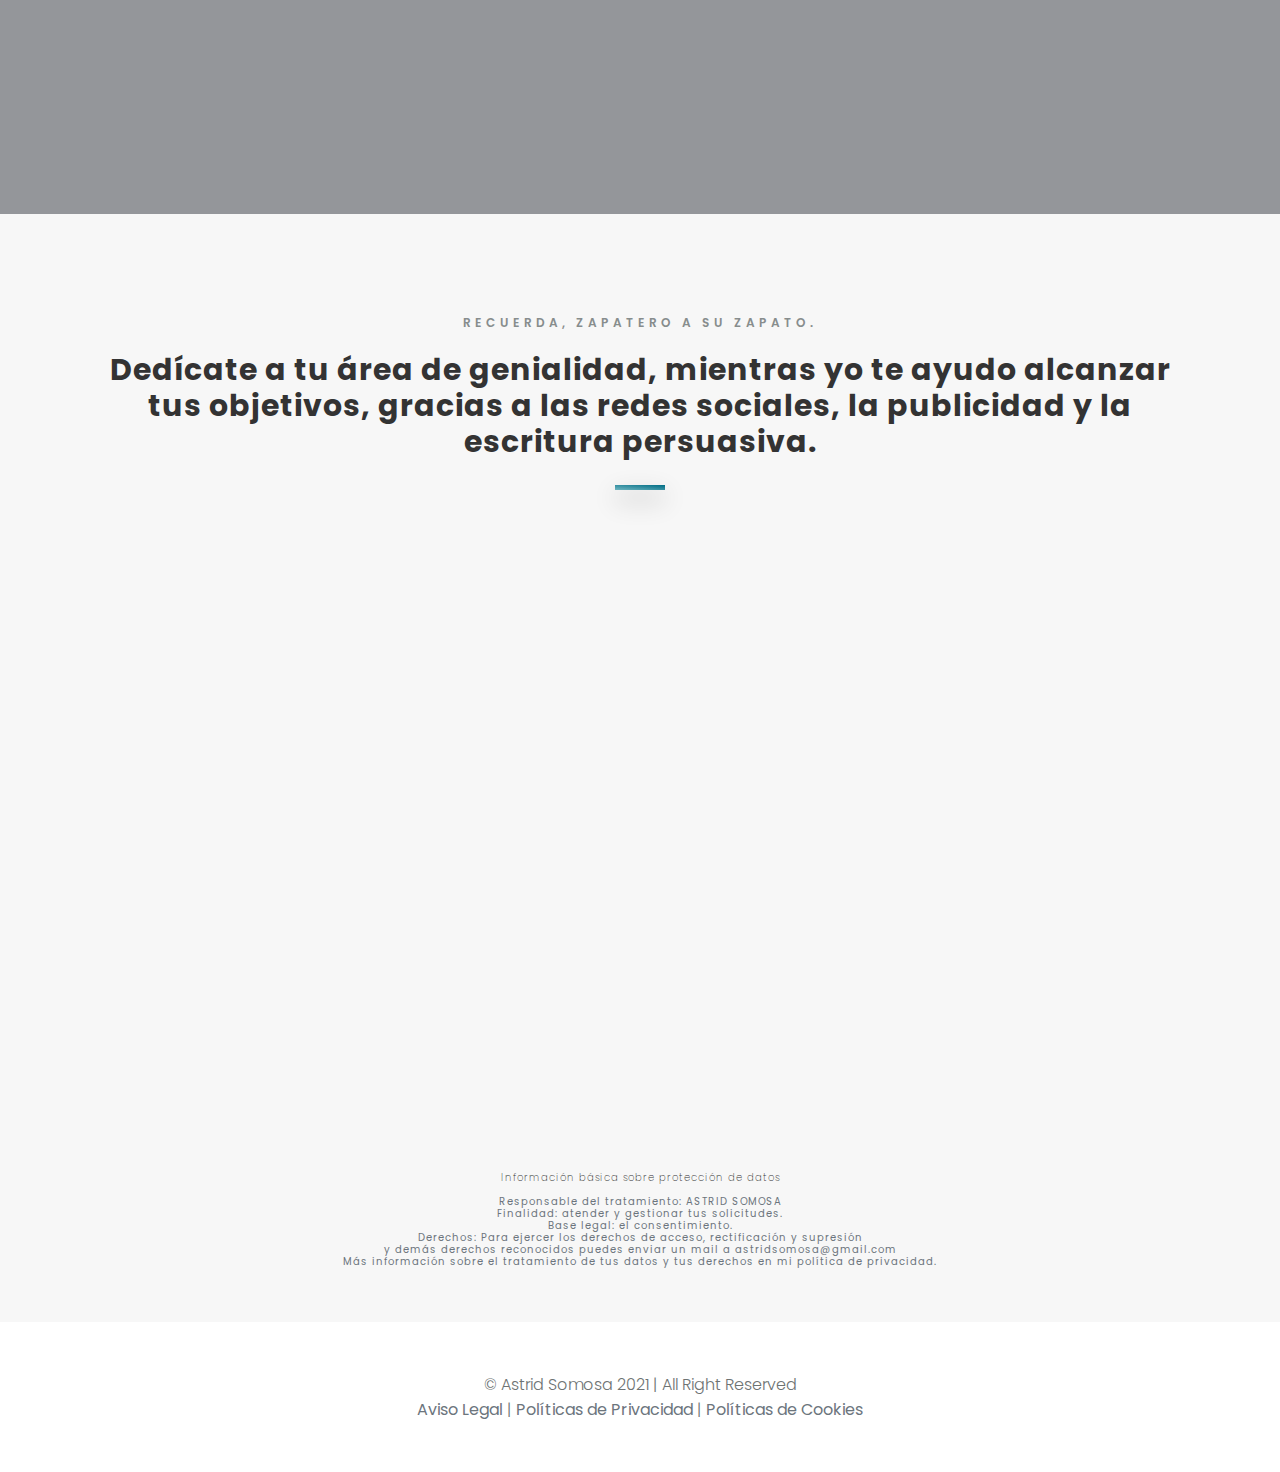
==== commit d0958314: "typo" ====
--- a/index.html
+++ b/index.html
@@ -111,7 +111,7 @@
 								<h2>¿Te identificas con alguna de estas situaciones?</h2>
 								<p class="mt-4 font-weight-light">
 									<span class="font-weight-bold">Sabes el valor que aporta tu negocio y quieres que más personas lo conozcan,</span>
-									pero te falta tiempo, y tu equipo ya no da más abasto.
+									pero te falta tiempo, y tu equipo ya no da más.
 								</p>
 								<p class="mt-4 font-weight-light">
 									<span class="font-weight-bold">Estás en redes sociales y has invertido tiempo y dinero en promocionar lo que ofreces,</span>
